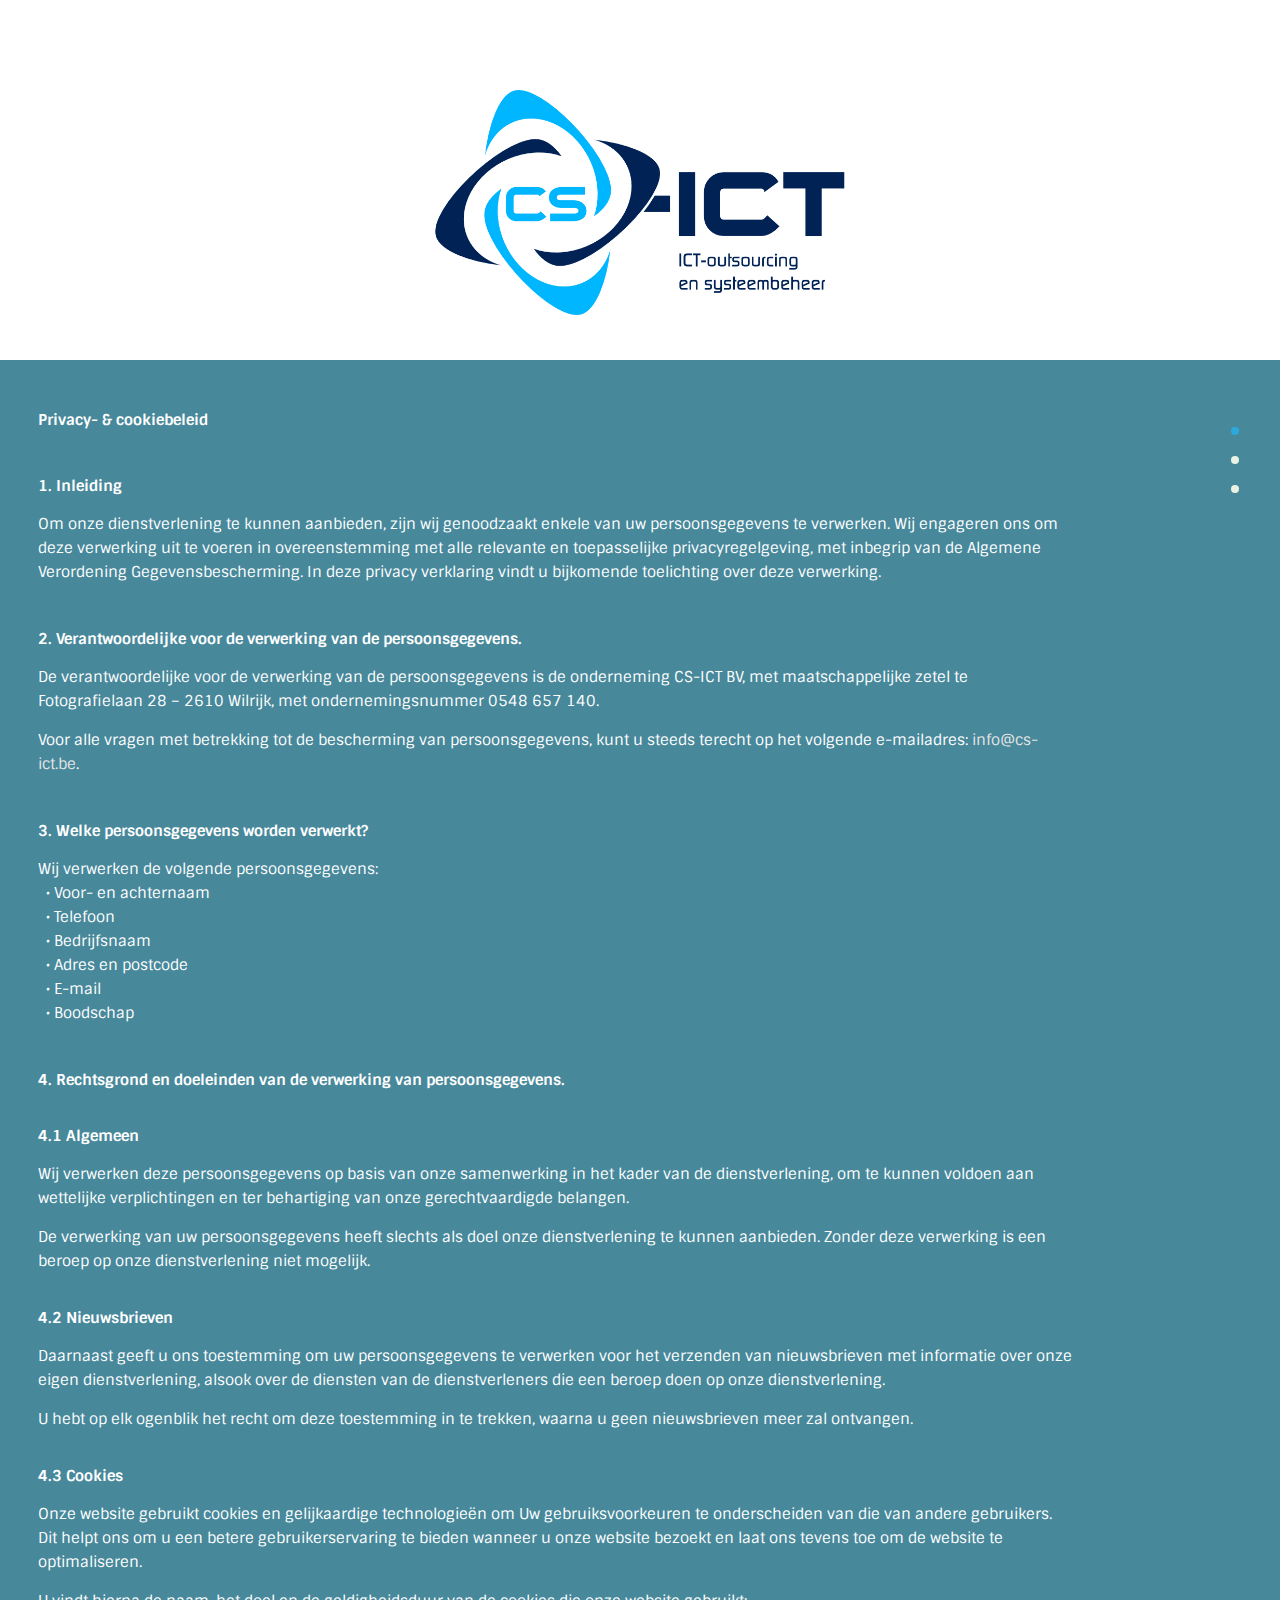
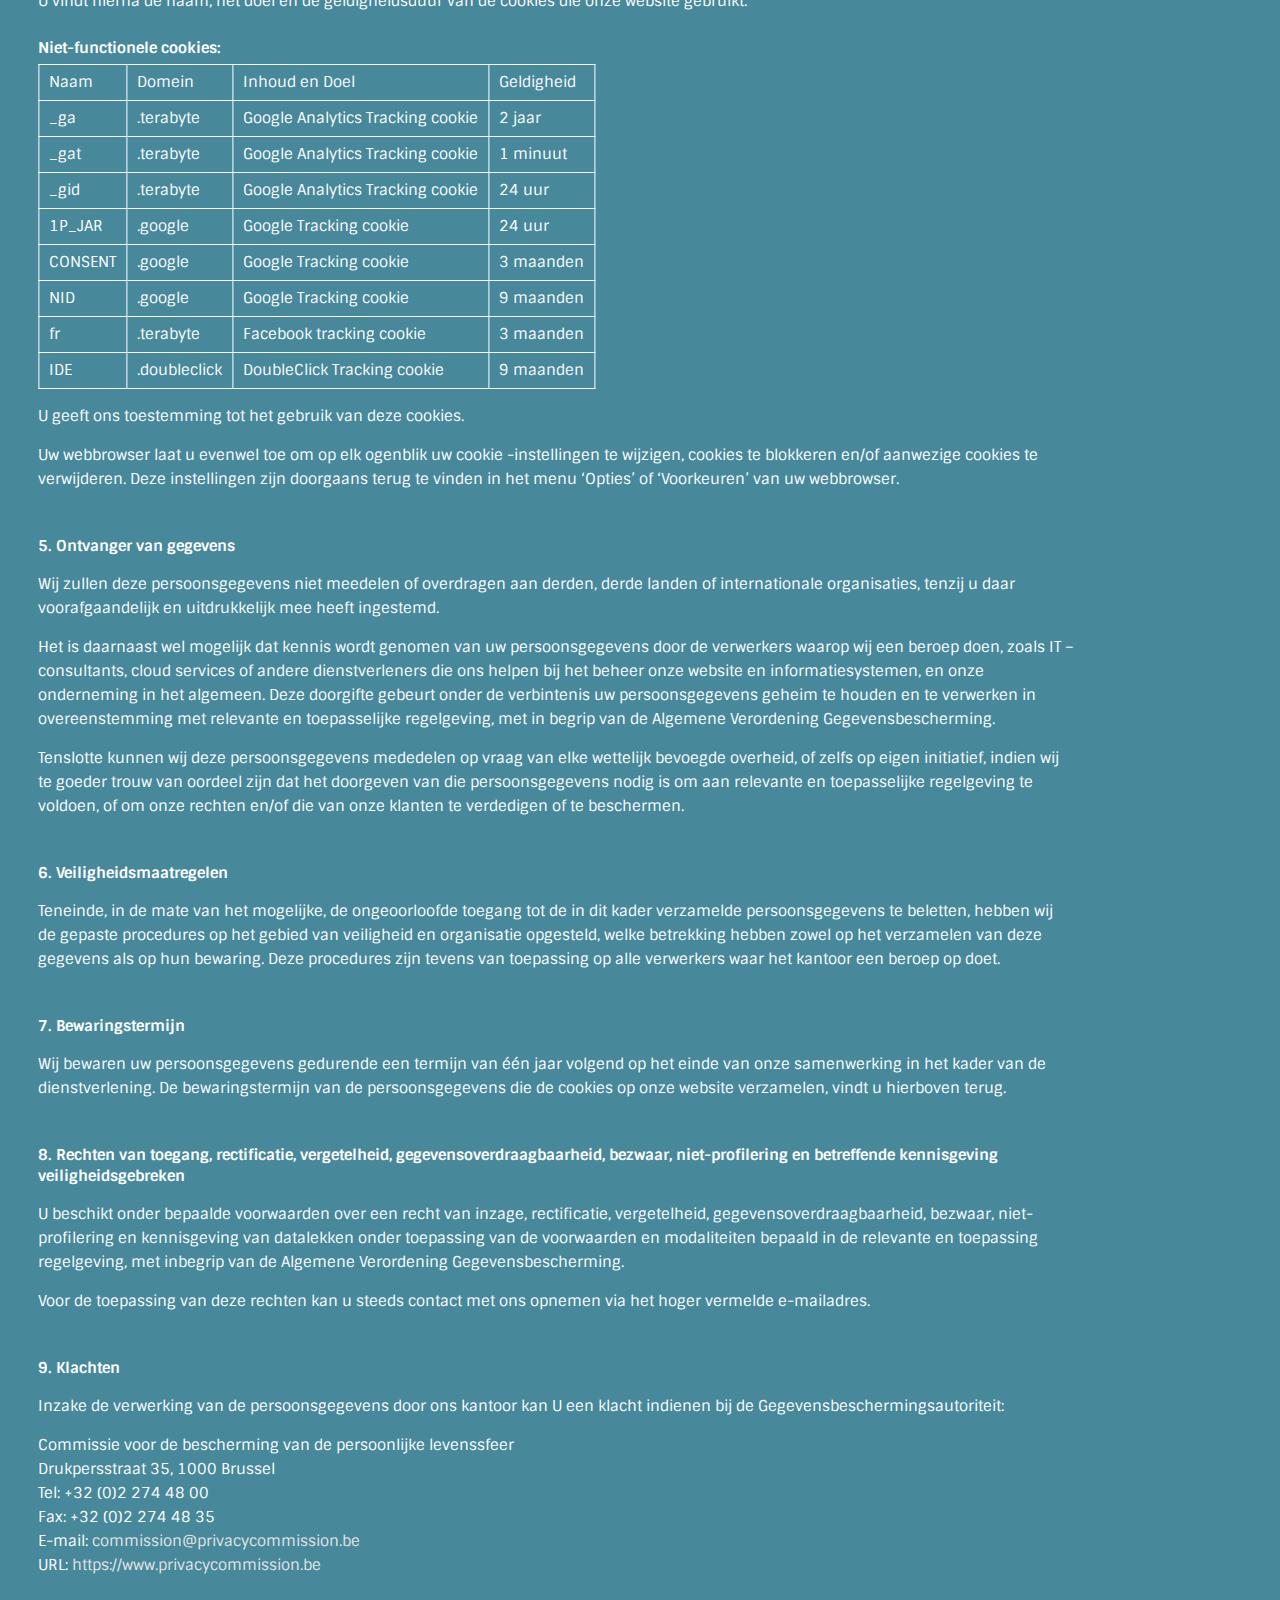
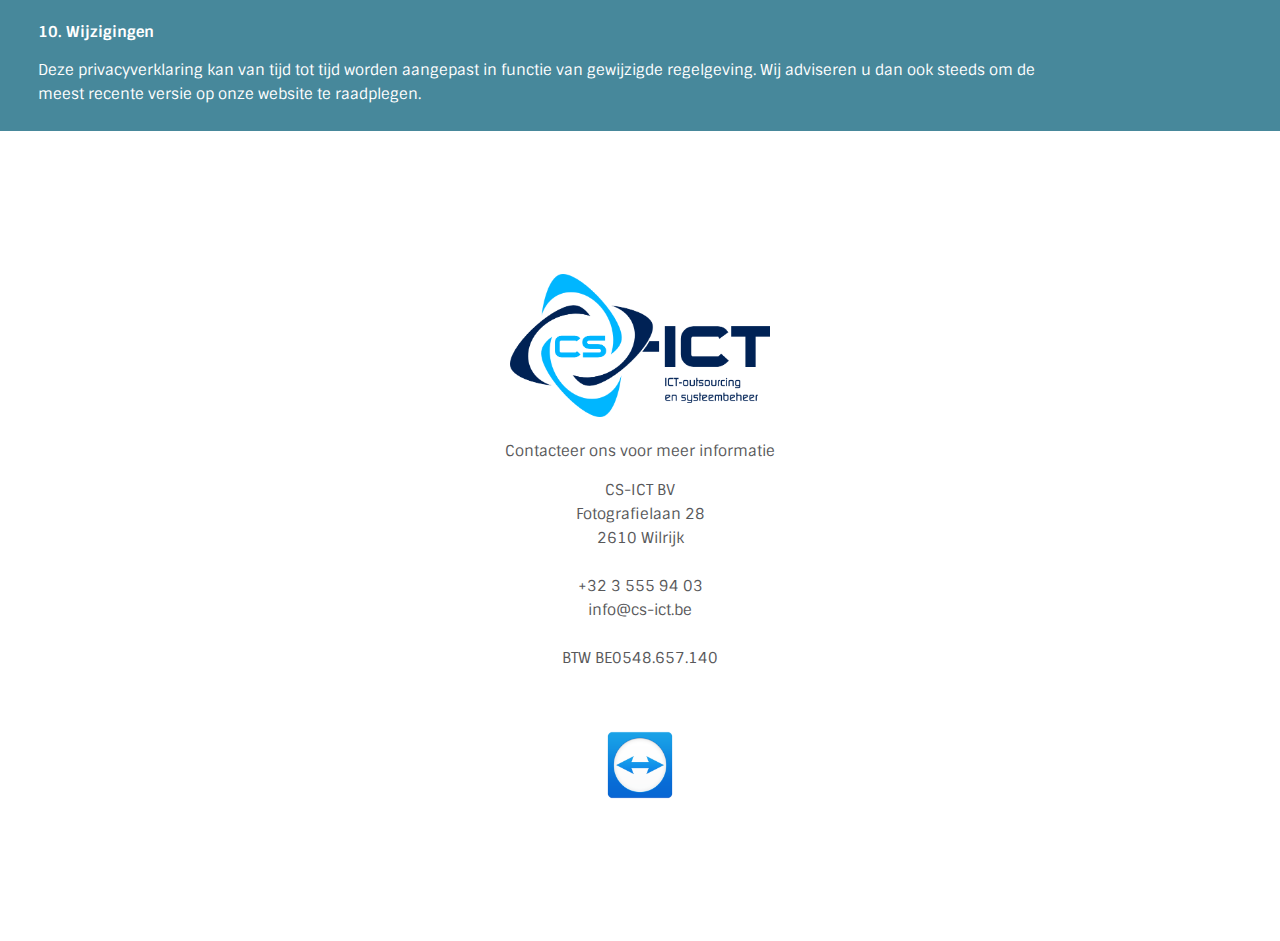
==== privacy-cookiebeleid/index.html @ 3ccfe5b2 "Update index.html" ====
<!DOCTYPE html>
<html lang="en" class="no-js">

<head>
	<meta charset="UTF-8">
	<meta name="viewport" content="width=device-width, initial-scale=1">
	<meta name="theme-color" content="#00A5C8">
	<link href='https://fonts.googleapis.com/css?family=Sintony:400,700' rel='stylesheet' type='text/css'>
	<link rel="stylesheet" href="../css/reset.css"> <!-- CSS reset -->
	<link rel="stylesheet" href="../css/style.css"> <!-- Resource style -->
    	<link rel="manifest" href="../css/manifest.webmanifest">

	<link rel="icon" href="../img/cropped-cs-logo-32x32.png" sizes="32x32" />
	<link rel="icon" href="../img/cropped-cs-logo-192x192.png" sizes="192x192" />
	<link rel="apple-touch-icon-precomposed" href="../img/cropped-cs-logo-180x180.png" />
	<meta name="msapplication-TileImage" content="../img/cropped-cs-logo-270x270.png" />

	<title>CS-ICT - Privacy & cookiebeleid</title>
	<style>
		table, th, td {
  			border: 1px solid white;
  			border-collapse: collapse;
		}
		th, td {
  			padding: 10px;
		}
	</style>
</head>
<body>


<nav class="cd-vertical-nav">
	<ul>
		<li><a href="#section1" class="active" id="BlueDot"><span class="label">Home</span></a></li>
		<li><a href="#section4" id="GrayDot"><span class="label">Privacy</span></a></li>
		<li><a href="#section6" id="BlueDot"><span class="label">Contact</span></a></li>
	</ul>
</nav><!-- .cd-vertical-nav -->

<button class="cd-nav-trigger cd-image-replace">Open navigation<span aria-hidden="true"></span></button>

<!--home page with logo-->
<div class="foto" style="height: 40vmin;">
    <div id="section1" class="cd-section" style="background-color: white;">
        <img id="Cover" img="" src="../img/cs-ict.png" style="
        position: fixed;
        left: 50%;
        transform: translate(-50%);
        top: 10vmin;
        height: 25vmin;
        width: auto;
        object-fit: cover;
        ">
    </div>
</div>

<!-- cd-section -->

<section id="section4" class="cd-section">
	<div class="content-wrapper">
		<div class="norm section4" style="margin-bottom: 25px;margin-top: 25px;">
			<h1>Privacy- <span class='special_amp'>&amp;</span> cookiebeleid</h1>
			<h2>1. Inleiding</h2>
			<p>Om onze dienstverlening te kunnen aanbieden, zijn wij genoodzaakt enkele van uw persoonsgegevens te verwerken. Wij engageren ons om deze verwerking uit te voeren in overeenstemming met alle relevante en toepasselijke privacyregelgeving, met inbegrip van de Algemene Verordening Gegevensbescherming. In deze privacy verklaring vindt u bijkomende toelichting over deze verwerking.</p>
			<h2>2. Verantwoordelijke voor de verwerking van de persoonsgegevens.</h2>
			<p>De verantwoordelijke voor de verwerking van de persoonsgegevens is de onderneming <strong>CS-ICT BV</strong>, met maatschappelijke zetel te <strong>Fotografielaan 28 – 2610 Wilrijk</strong>, met ondernemingsnummer <strong>0548 657 140</strong>.</p>
			<p>Voor alle vragen met betrekking tot de bescherming van persoonsgegevens, kunt u steeds terecht op het volgende e-mailadres: <strong><a href="mailto:info@cs-ict.be">info@cs-ict.be</a></strong>.</p>
			<h2>3. Welke persoonsgegevens worden verwerkt?</h2>
			<p>Wij verwerken de volgende persoonsgegevens:<br>
			&nbsp;&nbsp;&bull;&nbsp;Voor- en achternaam<br>
			&nbsp;&nbsp;&bull;&nbsp;Telefoon<br>
			&nbsp;&nbsp;&bull;&nbsp;Bedrijfsnaam<br>
			&nbsp;&nbsp;&bull;&nbsp;Adres en postcode<br>
			&nbsp;&nbsp;&bull;&nbsp;E-mail<br>
			&nbsp;&nbsp;&bull;&nbsp;Boodschap<br>
			</p>
			<h2>4. Rechtsgrond en doeleinden van de verwerking van persoonsgegevens.</h2>
			<h3>4.1 Algemeen</h3>
			<p>Wij verwerken deze persoonsgegevens op basis van onze samenwerking in het kader van de dienstverlening, om te kunnen voldoen aan wettelijke verplichtingen en ter behartiging van onze gerechtvaardigde belangen.</p>
			<p>De verwerking van uw persoonsgegevens heeft slechts als doel onze dienstverlening te kunnen aanbieden. Zonder deze verwerking is een beroep op onze dienstverlening niet mogelijk.</p>
			<h3>4.2 Nieuwsbrieven</h3>
			<p>Daarnaast geeft u ons toestemming om uw persoonsgegevens te verwerken voor het verzenden van nieuwsbrieven met informatie over onze eigen dienstverlening, alsook over de diensten van de dienstverleners die een beroep doen op onze dienstverlening.</p>
			<p>U hebt op elk ogenblik het recht om deze toestemming in te trekken, waarna u geen nieuwsbrieven meer zal ontvangen.</p>
			<h3>4.3 Cookies</h3>
			<p>Onze website gebruikt cookies en gelijkaardige technologieën om Uw gebruiksvoorkeuren te onderscheiden van die van andere gebruikers. Dit helpt ons om u een betere gebruikerservaring te bieden wanneer u onze website bezoekt en laat ons tevens toe om de website te optimaliseren.</p>
			<p>U vindt hierna de naam, het doel en de geldigheidsduur van de cookies die onze website gebruikt:</p>
			<h4>Niet-functionele cookies:</h4>
			<table style="text-align:left;color:#fff;">
				<tbody>
					<tr>
						<td><strong>Naam</strong></td>
						<td><strong>Domein</strong></td>
						<td><strong>Inhoud en Doel</strong></td>
						<td><strong>Geldigheid</strong></td>
					</tr>
					<tr>
						<td>_ga</td>
						<td>.terabyte</td>
						<td>Google Analytics Tracking cookie</td>
						<td>2 jaar</td>
					</tr>
					<tr>
						<td>_gat</td>
						<td>.terabyte</td>
						<td>Google Analytics Tracking cookie</td>
						<td>1 minuut</td>
					</tr>
					<tr>
						<td>_gid</td>
						<td>.terabyte</td>
						<td>Google Analytics Tracking cookie</td>
						<td>24 uur</td>
					</tr>
					<tr>
						<td>1P_JAR</td>
						<td>.google</td>
						<td>Google Tracking cookie</td>
						<td>24 uur</td>
					</tr>
					<tr>
						<td>CONSENT</td>
						<td>.google</td>
						<td>Google Tracking cookie</td>
						<td>3 maanden</td>
					</tr>
					<tr>
						<td>NID</td>
						<td>.google</td>
						<td>Google Tracking cookie</td>
						<td>9 maanden</td>
					</tr>
					<tr>
						<td>fr</td>
						<td>.terabyte</td>
						<td>Facebook tracking cookie</td>
						<td>3 maanden</td>
					</tr>
					<tr>
						<td>IDE</td>
						<td>.doubleclick</td>
						<td>DoubleClick Tracking cookie</td>
						<td>9 maanden</td>
					</tr>
				</tbody>
			</table>
			<p>U geeft ons toestemming tot het gebruik van deze cookies.</p>
			<p>Uw webbrowser laat u evenwel toe om op elk ogenblik uw cookie -instellingen te wijzigen, cookies te blokkeren en/of aanwezige cookies te verwijderen. Deze instellingen zijn doorgaans terug te vinden in het menu ‘Opties’ of ‘Voorkeuren’ van uw webbrowser.</p>
			<h2>5. Ontvanger van gegevens</h2>
			<p>Wij zullen deze persoonsgegevens niet meedelen of overdragen aan derden, derde landen of internationale organisaties, tenzij u daar voorafgaandelijk en uitdrukkelijk mee heeft ingestemd.</p>
			<p>Het is daarnaast wel mogelijk dat kennis wordt genomen van uw persoonsgegevens door de verwerkers waarop wij een beroep doen, zoals IT –consultants, cloud services of andere dienstverleners die ons helpen bij het beheer onze website en informatiesystemen, en onze onderneming in het algemeen. Deze doorgifte gebeurt onder de verbintenis uw persoonsgegevens geheim te houden en te verwerken in overeenstemming met relevante en toepasselijke regelgeving, met in begrip van de Algemene Verordening Gegevensbescherming.</p>
			<p>Tenslotte kunnen wij deze persoonsgegevens mededelen op vraag van elke wettelijk bevoegde overheid, of zelfs op eigen initiatief, indien wij te goeder trouw van oordeel zijn dat het doorgeven van die persoonsgegevens nodig is om aan relevante en toepasselijke regelgeving te voldoen, of om onze rechten en/of die van onze klanten te verdedigen of te beschermen.</p>
			<h2>6. Veiligheidsmaatregelen</h2>
			<p>Teneinde, in de mate van het mogelijke, de ongeoorloofde toegang tot de in dit kader verzamelde persoonsgegevens te beletten, hebben wij de gepaste procedures op het gebied van veiligheid en organisatie opgesteld, welke betrekking hebben zowel op het verzamelen van deze gegevens als op hun bewaring. Deze procedures zijn tevens van toepassing op alle verwerkers waar het kantoor een beroep op doet.</p>
			<h2>7. Bewaringstermijn</h2>
			<p>Wij bewaren uw persoonsgegevens gedurende een termijn van één jaar volgend op het einde van onze samenwerking in het kader van de dienstverlening. De bewaringstermijn van de persoonsgegevens die de cookies op onze website verzamelen, vindt u hierboven terug.</p>
			<h2>8. Rechten van toegang, rectificatie, vergetelheid, gegevensoverdraagbaarheid, bezwaar, niet-profilering en betreffende kennisgeving veiligheidsgebreken</h2>
			<p>U beschikt onder bepaalde voorwaarden over een recht van inzage, rectificatie, vergetelheid, gegevensoverdraagbaarheid, bezwaar, niet-profilering en kennisgeving van datalekken onder toepassing van de voorwaarden en modaliteiten bepaald in de relevante en toepassing regelgeving, met inbegrip van de Algemene Verordening Gegevensbescherming.</p>
			<p>Voor de toepassing van deze rechten kan u steeds contact met ons opnemen via het hoger vermelde e-mailadres.</p>
			<h2>9. Klachten</h2>
			<p>Inzake de verwerking van de persoonsgegevens door ons kantoor kan U een klacht indienen bij de Gegevensbeschermingsautoriteit:</p>
			<p>Commissie voor de bescherming van de persoonlijke levenssfeer<br />
				Drukpersstraat 35, 1000 Brussel<br />
				<strong>Tel:</strong> +32 (0)2 274 48 00<br />
				<strong>Fax:</strong> +32 (0)2 274 48 35<br />
				<strong>E-mail:</strong> <a href="mailto:commission@privacycommission.be">commission@privacycommission.be</a><br />
				<strong>URL:</strong> <a href="https://www.privacycommission.be">https://www.privacycommission.be</a></p>
			<h2>10. Wijzigingen</h2>
			<p>Deze privacyverklaring kan van tijd tot tijd worden aangepast in functie van gewijzigde regelgeving. Wij adviseren u dan ook steeds om de meest recente versie op onze website te raadplegen.</p>
		</div>
	</div>
</section>

<!--contact-->
<section id="section6" class="cd-section">
	<div class="content-wrapper">
		
        <p>
        <img src="../img/cs-ict.png" width="260"></p>
        <p>Contacteer ons voor meer informatie</p>
        <p>CS-ICT BV<br />
        Fotografielaan 28<br />
        2610 Wilrijk<br><br>
        +32 3 555 94 03<br />
        info@cs-ict.be<br /><br />
        BTW BE0548.657.140
        <p>&nbsp;</p><p><a href="https://get.teamviewer.com/cs-ict" target="_blank"><img src="../img/teamviewer.png" width="80" height="82"></a></p>
       
      
    </div>
</section><!-- cd-section -->

	
<script src="../js/jquery-2.1.4.js"></script>
<script src="../js/main.js"></script> <!-- Resource jQuery -->
<script src="../js/modernizr.js"></script> <!-- Modernizr -->
<script src="../js/myScript.js"></script>


<!-- Global site tag (gtag.js) - Google Analytics -->
<script async src="https://www.googletagmanager.com/gtag/js?id=UA-120488074-1"></script>
<script>
  window.dataLayer = window.dataLayer || [];
  function gtag(){dataLayer.push(arguments);}
  gtag('js', new Date());

  gtag('config', 'UA-120488074-1');
</script>
</body>

</html>
---- css/style.css ----
/* -------------------------------- 
Primary style
-------------------------------- */
*, *::after, *::before {
  box-sizing: border-box;
}

html {
  font-size: 62.5%;
}

body {
  font-size: 1.5rem;
  font-family: 'Sintony', sans-serif;
  color: #eaf2e3;
  background-color: #fff;  
  -webkit-font-smoothing: antialiased;
  -moz-osx-font-smoothing: grayscale;
}

#landing {
  background: url('../img/bg.jpg');
  background-repeat: no-repeat;
  background-size: cover;
  background-position: center;
  background-attachment: fixed;
  text-align: center;
  -webkit-background-size: cover;
  -moz-background-size: cover;
  -o-background-size: cover;
}

#landing h1 {
  font-size: 5vmin;
  font-weight: 700;
  color: #eaf2e3;
  /* text-transform: uppercase; */
  line-height: 1.5;
  background-color: rgba(0, 0, 0, 0.4);
  }
#subtitle {
  font-size: 3.5vmin;
  font-weight: 400;
}

div.heading {
  padding-top: 30vmin;
  padding-bottom: 30vmin;
}

a {
  color: #c0a672;
  text-decoration: none;
}

.cd-image-replace {
  /* replace text with image */
  display: inline-block;
  overflow: hidden;
  text-indent: 100%;
  white-space: nowrap;
  color: transparent;
}

.services p {
  padding: 5px 0 0 10px;
}
/* -------------------------------- 
Navigation trigger - visible on small devices only
-------------------------------- */
.cd-nav-trigger {
  display: block;
  position: fixed;
  z-index: 2;
  bottom: 30px;
  right: 5%;
  height: 44px;
  width: 44px;
  border-radius: 0.25em;
  background: rgba(234, 242, 227, 0.9);
  /* reset button style */
  cursor: pointer;
  -webkit-appearance: none;
  -moz-appearance: none;
  -ms-appearance: none;
  -o-appearance: none;
  appearance: none;
  border: none;
  outline: none;
}
.cd-nav-trigger span {
  /* central dot */
  position: absolute;
  height: 4px;
  width: 4px;
  background-color: #3a2c41;
  border-radius: 50%;
  left: 50%;
  top: 50%;
  bottom: auto;
  right: auto;
  -webkit-transform: translateX(-50%) translateY(-50%);
  -moz-transform: translateX(-50%) translateY(-50%);
  -ms-transform: translateX(-50%) translateY(-50%);
  -o-transform: translateX(-50%) translateY(-50%);
  transform: translateX(-50%) translateY(-50%);
}
.cd-nav-trigger span::before, .cd-nav-trigger span::after {
  /* bottom and top dots */
  content: '';
  position: absolute;
  left: 0;
  height: 100%;
  width: 100%;
  background-color: #3a2c41;
  border-radius: inherit;
}
.cd-nav-trigger span::before {
  top: -9px;
}
.cd-nav-trigger span::after {
  bottom: -9px;
}
@media only screen and (min-width: 800px) {
  .cd-nav-trigger {
    display: none;
  }
}

/* -------------------------------- 
Vertical navigation
-------------------------------- */
.cd-vertical-nav {
  position: fixed;
  z-index: 1;
  right: 5%;
  bottom: 30px;
  width: 90%;
  max-width: 400px;
  max-height: 90%;
  overflow-y: auto;
  -webkit-transform: scale(0);
  -moz-transform: scale(0);
  -ms-transform: scale(0);
  -o-transform: scale(0);
  transform: scale(0);
  -webkit-transform-origin: right bottom;
  -moz-transform-origin: right bottom;
  -ms-transform-origin: right bottom;
  -o-transform-origin: right bottom;
  transform-origin: right bottom;
  -webkit-transition: -webkit-transform 0.2s;
  -moz-transition: -moz-transform 0.2s;
  transition: transform 0.2s;
  border-radius: 0.25em;
  background-color: rgba(234, 242, 227, 0.9);
}
.cd-vertical-nav a {
  display: block;
  padding: 1em;
  color: #3a2c41;
  font-weight: bold;
  border-bottom: 1px solid rgba(58, 44, 65, 0.1);
}
.cd-vertical-nav a#BlueDot.active {
  color: #2ba9db;
}
.cd-vertical-nav a#GrayDot.active {
  color: #666767;
}
.cd-vertical-nav.open {
  -webkit-transform: scale(1);
  -moz-transform: scale(1);
  -ms-transform: scale(1);
  -o-transform: scale(1);
  transform: scale(1);
  -webkit-overflow-scrolling: touch;
}
.cd-vertical-nav.open + .cd-nav-trigger {
  background-color: transparent;
}
.cd-vertical-nav.open + .cd-nav-trigger span {
  background-color: rgba(58, 44, 65, 0);
}
.cd-vertical-nav.open + .cd-nav-trigger span::before, .cd-vertical-nav.open + .cd-nav-trigger span::after {
  /* transform dots in 'X' icon */
  height: 3px;
  width: 20px;
  border-radius: 0;
  left: -8px;
}
.cd-vertical-nav.open + .cd-nav-trigger span::before {
  -webkit-transform: rotate(45deg);
  -moz-transform: rotate(45deg);
  -ms-transform: rotate(45deg);
  -o-transform: rotate(45deg);
  transform: rotate(45deg);
  top: 1px;
}
.cd-vertical-nav.open + .cd-nav-trigger span::after {
  -webkit-transform: rotate(135deg);
  -moz-transform: rotate(135deg);
  -ms-transform: rotate(135deg);
  -o-transform: rotate(135deg);
  transform: rotate(135deg);
  bottom: 0;
}
@media only screen and (min-width: 800px) {
  .cd-vertical-nav {
    /* reset style */
    right: 0;
    top: 0;
    bottom: auto;
    height: 100vh;
    width: 90px;
    max-width: none;
    max-height: none;
    -webkit-transform: scale(1);
    -moz-transform: scale(1);
    -ms-transform: scale(1);
    -o-transform: scale(1);
    transform: scale(1);
    background-color: transparent;
    /* vertically align its content*/
    display: table;
  }
  .cd-vertical-nav::before {
    /* this is the navigation background */
    content: '';
    position: absolute;
    top: 0;
    left: 0;
    width: 100%;
    height: 100%;
    background: rgba(0, 0, 0, 0.8);
    -webkit-transform: translateX(100%);
    -moz-transform: translateX(100%);
    -ms-transform: translateX(100%);
    -o-transform: translateX(100%);
    transform: translateX(100%);
    -webkit-transition: -webkit-transform 0.4s;
    -moz-transition: -moz-transform 0.4s;
    transition: transform 0.4s;
  }
  .no-touch .cd-vertical-nav:hover::before, .touch .cd-vertical-nav::before {
    -webkit-transform: translateX(0);
    -moz-transform: translateX(0);
    -ms-transform: translateX(0);
    -o-transform: translateX(0);
    transform: translateX(0);
  }
  .cd-vertical-nav ul {
    /* vertically align <ul> inside <nav>*/
    display: table-cell;
    vertical-align: middle;
    text-align: center;
  }
  .cd-vertical-nav a {
    position: relative;
    padding: 3em 0 0;
    margin: 1.4em auto;
    border-bottom: none;
    font-size: 1.2rem;
    color: #eaf2e3;
  }
  .cd-vertical-nav a#BlueDot.active {
    color: #eaf2e3;
  }
  .cd-vertical-nav a#GrayDot.active {
    color: #666767;
  }
  .cd-vertical-nav a::before, .cd-vertical-nav a::after {
    /* used to create the filled circle and the background icon */
    content: '';
    position: absolute;
    left: 50%;
    /* Force Hardware Acceleration */
    -webkit-backface-visibility: hidden;
    backface-visibility: hidden;
    -webkit-transform: translateZ(0);
    -moz-transform: translateZ(0);
    -ms-transform: translateZ(0);
    -o-transform: translateZ(0);
    transform: translateZ(0);
  }
  .cd-vertical-nav a::before {
    /* filled circle */
    top: 0;
    height: 32px;
    width: 32px;
    border-radius: 50%;
    background: #eaf2e3;
    /*background: #564F40;/* NEW COLOR*/
    -webkit-transform: translateX(-50%) scale(0.25);
    -moz-transform: translateX(-50%) scale(0.25);
    -ms-transform: translateX(-50%) scale(0.25);
    -o-transform: translateX(-50%) scale(0.25);
    transform: translateX(-50%) scale(0.25);
    -webkit-transition: -webkit-transform 0.4s, background-color 0.2s;
    -moz-transition: -moz-transform 0.4s, background-color 0.2s;
    transition: transform 0.4s, background-color 0.2s;
  }
  .cd-vertical-nav a::after {
    /* icon */
    opacity: 0;
    top: 8px;
    height: 16px;
    width: 16px;
    background: url(../img/cd-nav-icons1.svg) no-repeat;
    -webkit-transform: translateX(-50%) scale(0);
    -moz-transform: translateX(-50%) scale(0);
    -ms-transform: translateX(-50%) scale(0);
    -o-transform: translateX(-50%) scale(0);
    transform: translateX(-50%) scale(0);
    -webkit-transition: -webkit-transform 0.4s 0s, opacity 0.1s 0.3s;
    -moz-transition: -moz-transform 0.4s 0s, opacity 0.1s 0.3s;
    transition: transform 0.4s 0s, opacity 0.1s 0.3s;
  }
  .cd-vertical-nav a#BlueDot.active::before {
    background-color: #2ba9db;
  }
  .cd-vertical-nav a#GrayDot.active::before {
    background-color: #666767;
  }
  .no-touch .cd-vertical-nav a#BlueDot:hover::before {
    background-color: #2ba9db;
  }
  .no-touch .cd-vertical-nav a#GrayDot:hover::before {
    background-color: #2ba9db;
  }
  .cd-vertical-nav li:first-of-type a::after {
    /* change icon using image sprites */
    background-position: 0px -0px;
    /* fix bug with transitions - set scale(0.01) rather than scale(0) */
    -webkit-transform: translateX(-50%) translateY(4.5em) scale(0.01);
    -moz-transform: translateX(-50%) translateY(4.5em) scale(0.01);
    -ms-transform: translateX(-50%) translateY(4.5em) scale(0.01);
    -o-transform: translateX(-50%) translateY(4.5em) scale(0.01);
    transform: translateX(-50%) translateY(4.5em) scale(0.01);
  }
  .cd-vertical-nav li:first-of-type a::before {
    -webkit-transform: translateX(-50%) translateY(4.5em) scale(0.25);
    -moz-transform: translateX(-50%) translateY(4.5em) scale(0.25);
    -ms-transform: translateX(-50%) translateY(4.5em) scale(0.25);
    -o-transform: translateX(-50%) translateY(4.5em) scale(0.25);
    transform: translateX(-50%) translateY(4.5em) scale(0.25);
  }
  .cd-vertical-nav li:nth-of-type(2) a::after {
    background-position: 0px -16px;
    -webkit-transform: translateX(-50%) translateY(1.5em) scale(0.01);
    -moz-transform: translateX(-50%) translateY(1.5em) scale(0.01);
    -ms-transform: translateX(-50%) translateY(1.5em) scale(0.01);
    -o-transform: translateX(-50%) translateY(1.5em) scale(0.01);
    transform: translateX(-50%) translateY(1.5em) scale(0.01);
  }
  .cd-vertical-nav li:nth-of-type(2) a::before {
    -webkit-transform: translateX(-50%) translateY(1.5em) scale(0.25);
    -moz-transform: translateX(-50%) translateY(1.5em) scale(0.25);
    -ms-transform: translateX(-50%) translateY(1.5em) scale(0.25);
    -o-transform: translateX(-50%) translateY(1.5em) scale(0.25);
    transform: translateX(-50%) translateY(1.5em) scale(0.25);
  }
  .cd-vertical-nav li:nth-of-type(3) a::after {
    background-position: 0px -32px;
    -webkit-transform: translateX(-50%) translateY(-1.5em) scale(0.01);
    -moz-transform: translateX(-50%) translateY(-1.5em) scale(0.01);
    -ms-transform: translateX(-50%) translateY(-1.5em) scale(0.01);
    -o-transform: translateX(-50%) translateY(-1.5em) scale(0.01);
    transform: translateX(-50%) translateY(-1.5em) scale(0.01);
  }
  .cd-vertical-nav li:nth-of-type(3) a::before {
    -webkit-transform: translateX(-50%) translateY(-1.5em) scale(0.25);
    -moz-transform: translateX(-50%) translateY(-1.5em) scale(0.25);
    -ms-transform: translateX(-50%) translateY(-1.5em) scale(0.25);
    -o-transform: translateX(-50%) translateY(-1.5em) scale(0.25);
    transform: translateX(-50%) translateY(-1.5em) scale(0.25);
  }
  .cd-vertical-nav li:nth-of-type(4) a::after {
    background-position: 0px -48px;
    -webkit-transform: translateX(-50%) translateY(-4.5em) scale(0.01);
    -moz-transform: translateX(-50%) translateY(-4.5em) scale(0.01);
    -ms-transform: translateX(-50%) translateY(-4.5em) scale(0.01);
    -o-transform: translateX(-50%) translateY(-4.5em) scale(0.01);
    transform: translateX(-50%) translateY(-4.5em) scale(0.01);
  }
  .cd-vertical-nav li:nth-of-type(4) a::before {
    -webkit-transform: translateX(-50%) translateY(-4.5em) scale(0.25);
    -moz-transform: translateX(-50%) translateY(-4.5em) scale(0.25);
    -ms-transform: translateX(-50%) translateY(-4.5em) scale(0.25);
    -o-transform: translateX(-50%) translateY(-4.5em) scale(0.25);
    transform: translateX(-50%) translateY(-4.5em) scale(0.25);
  }
    .cd-vertical-nav li:nth-of-type(5) a::after {
    background-position: 0px -64px;
    -webkit-transform: translateX(-50%) translateY(-7.5em) scale(0.01);
    -moz-transform: translateX(-50%) translateY(-7.5em) scale(0.01);
    -ms-transform: translateX(-50%) translateY(-7.5em) scale(0.01);
    -o-transform: translateX(-50%) translateY(-7.5em) scale(0.01);
    transform: translateX(-50%) translateY(-7.5em) scale(0.01);
  }
  .cd-vertical-nav li:nth-of-type(5) a::before {
    -webkit-transform: translateX(-50%) translateY(-7.5em) scale(0.25);
    -moz-transform: translateX(-50%) translateY(-7.5em) scale(0.25);
    -ms-transform: translateX(-50%) translateY(-7.5em) scale(0.25);
    -o-transform: translateX(-50%) translateY(-7.5em) scale(0.25);
    transform: translateX(-50%) translateY(-7.5em) scale(0.25);
  }
      .cd-vertical-nav li:nth-of-type(6) a::after {
    background-position: 0px -80px;
    -webkit-transform: translateX(-50%) translateY(-10.5em) scale(0.01);
    -moz-transform: translateX(-50%) translateY(-10.5em) scale(0.01);
    -ms-transform: translateX(-50%) translateY(-10.5em) scale(0.01);
    -o-transform: translateX(-50%) translateY(-10.5em) scale(0.01);
    transform: translateX(-50%) translateY(-10.5em) scale(0.01);
  }
  .cd-vertical-nav li:nth-of-type(6) a::before {
    -webkit-transform: translateX(-50%) translateY(-10.5em) scale(0.25);
    -moz-transform: translateX(-50%) translateY(-10.5em) scale(0.25);
    -ms-transform: translateX(-50%) translateY(-10.5em) scale(0.25);
    -o-transform: translateX(-50%) translateY(-10.5em) scale(0.25);
    transform: translateX(-50%) translateY(-10.5em) scale(0.25);
  }
   .cd-vertical-nav li:nth-of-type(7) a::after {
    background-position: 0px -96px;
    -webkit-transform: translateX(-50%) translateY(-13.5em) scale(0.01);
    -moz-transform: translateX(-50%) translateY(-13.5em) scale(0.01);
    -ms-transform: translateX(-50%) translateY(-13.5em) scale(0.01);
    -o-transform: translateX(-50%) translateY(-13.5em) scale(0.01);
    transform: translateX(-50%) translateY(-13.5em) scale(0.01);
  }
  .cd-vertical-nav li:nth-of-type(7) a::before {
    -webkit-transform: translateX(-50%) translateY(-13.5em) scale(0.25);
    -moz-transform: translateX(-50%) translateY(-13.5em) scale(0.25);
    -ms-transform: translateX(-50%) translateY(-13.5em) scale(0.25);
    -o-transform: translateX(-50%) translateY(-13.5em) scale(0.25);
    transform: translateX(-50%) translateY(-13.5em) scale(0.25);
  }
  .cd-vertical-nav .label {
    display: block;
    /* Force Hardware Acceleration */
    -webkit-backface-visibility: hidden;
    backface-visibility: hidden;
    -webkit-transform: translateZ(0);
    -moz-transform: translateZ(0);
    -ms-transform: translateZ(0);
    -o-transform: translateZ(0);
    transform: translateZ(0);
    -webkit-transform: translateX(100%);
    -moz-transform: translateX(100%);
    -ms-transform: translateX(100%);
    -o-transform: translateX(100%);
    transform: translateX(100%);
    -webkit-transition: -webkit-transform 0.4s;
    -moz-transition: -moz-transform 0.4s;
    transition: transform 0.4s;
  }
  .no-touch .cd-vertical-nav:hover a::before, .no-touch .cd-vertical-nav:hover a::after, .touch .cd-vertical-nav li:nth-of-type(n) a::before, .touch .cd-vertical-nav li:nth-of-type(n) a::after {
    -webkit-transform: translateX(-50%) scale(1);
    -moz-transform: translateX(-50%) scale(1);
    -ms-transform: translateX(-50%) scale(1);
    -o-transform: translateX(-50%) scale(1);
    transform: translateX(-50%) scale(1);
    /* set a rotation to fix bug on Firefox - http://gielberkers.com/how-to-fix-shaking-css-transitions-in-firefox/ */
    -moz-transform: translateX(-50%) scale(1) rotate(0.02deg);
  }
  .no-touch .cd-vertical-nav:hover a::after, .touch .cd-vertical-nav a::after {
    opacity: 1;
    -webkit-transition: -webkit-transform 0.4s, opacity 0s;
    -moz-transition: -moz-transform 0.4s, opacity 0s;
    transition: transform 0.4s, opacity 0s;
  }
  .no-touch .cd-vertical-nav:hover .label, .touch .cd-vertical-nav .label {
    -webkit-transform: translateX(0);
    -moz-transform: translateX(0);
    -ms-transform: translateX(0);
    -o-transform: translateX(0);
    transform: translateX(0);
  }
}

/* -------------------------------- 
Content Sections - basic style
-------------------------------- */

#section3, #section5{
	background-color:#505050;
}
#section2, #section4{
	background-color:#47889B;
}
#section6, #section7{
	background-color:#fff;
}
#section1 p, #section3 p, #section5 p, #section2 p, #section4 p{
	color:#fff;
}
#section2 a, #section4 a{
	color:#e5e5e5;
}
#section2 a:hover, #section4 a:hover{
	text-decoration:underline;
}
#section6 p, #section7 p{
	color:#58585A;
}

.cd-section:nth-of-type(even) {
  background-color: #fff;
}
.cd-section > div {
  /* vertically align <div> inside <section> */
  display: table-cell;
  vertical-align: middle;
  text-align: center;
}

.cd-section h1, .cd-section h2, .cd-section h3, .cd-section h4 {
  width: 90%;
  font-size: 2rem;
  line-height: 1.4;
  font-weight: bold;
}
.cd-section h1 b, .cd-section h2 b, .cd-section h3 b, .cd-section h4 b {
  color: #fff;
}
.cd-section p {
  margin: 1em 0 0;
  line-height: 1.6;
  width: 90%;
  
  color: rgba(234, 242, 227, 0.9);
}

.cd-scroll-down {
  position: absolute;
  left: 50%;
  right: auto;
  -webkit-transform: translateX(-50%);
  -moz-transform: translateX(-50%);
  -ms-transform: translateX(-50%);
  -o-transform: translateX(-50%);
  transform: translateX(-50%);
  bottom: 20px;
  width: 100px;
  height: 100px;
  background: url(../img/pijl-nav.png) no-repeat center center;
}
.white-arrow {
  position: absolute;
  left: 50%;
  right: auto;
  -webkit-transform: translateX(-50%);
  -moz-transform: translateX(-50%);
  -ms-transform: translateX(-50%);
  -o-transform: translateX(-50%);
  transform: translateX(-50%);
  bottom: 20px;
  width: 100px;
  height: 100px;
  background: url(../img/pijl-nav-wit.png) no-repeat center center;
}

/* -------------------------------- 

no-js

-------------------------------- */
.no-js .cd-nav-trigger {
  display: none;
}

.no-js .cd-vertical-nav {
  position: static;
  height: auto;
  width: 100%;
  max-width: none;
  background-color: rgba(0, 0, 0, 0.8);
  border-radius: 0;
  -webkit-transform: scale(1);
  -moz-transform: scale(1);
  -ms-transform: scale(1);
  -o-transform: scale(1);
  transform: scale(1);
}
.no-js .cd-vertical-nav::before {
  display: none;
}
.no-js .cd-vertical-nav ul::after {
  clear: both;
  content: "";
  display: table;
}
.no-js .cd-vertical-nav li {
  display: inline-block;
  /* float: left; */
}
.no-js .cd-vertical-nav a {
  padding: 0 1em;
  margin: 1.5em 1em;
  color: #eaf2e3;
}
.no-js .cd-vertical-nav a#BlueDot.active {
  color: #2ba9db;
}

.no-js .cd-vertical-nav a#GrayDot.active {
  color: #666767;
}

.no-js .cd-vertical-nav a::after, .no-js .cd-vertical-nav a::before {
  display: none;
}
.no-js .cd-vertical-nav .label {
  -webkit-transform: translateX(0);
  -moz-transform: translateX(0);
  -ms-transform: translateX(0);
  -o-transform: translateX(0);
  transform: translateX(0);
}

/*aanpassingen*/
.blue{
	color:#25AAE1;
}

/*plaatsen foto*/
#section1{
	position:relative;
	text-align:center;
}



/*==========  Mobile First Method  ==========*/
 
/* Custom, iPhone Retina */
@media only screen and (min-width : 1px){
	.cd-section{
	position: relative;
		display: table;
	  width: 100%;
	  height:auto;
	  background: #25AAE1;
	}
	.cd-nav-trigger{
		display:none;
	}
	.cd-section p {
		font-size: 0.8em;
		text-align:left;
 	}
	.left, .right, .norm {
		float:left;
		width:90%;
		margin-left: 10%;
	}
	.right, .norm {
		padding-bottom:90px;
	}
	.cd-section h1, .cd-section h2, .cd-section h3, .cd-section h4 {
		font-size: 1em;
		text-align:left;
		color:#fff;
  	}
		
  #section2 .right, #section3 .right, .norm{
		margin-left:20px;
	}
	#section2 img, #section3 img,{
		width:10vh;
		max-width:10vh;
		height:auto;
		padding: 30px 0 0 0;
	}
	#section2 li{
		font-size:0.75em;
	}
	#section6 p{
		width:100%;
		text-align:center;
	}
	.section3, .section3b, #intro, .section4, .section4b, .section5{
		padding-top:30px;
	}
	#section5 h2{
		padding-top:28px;
	}
	#section5 h3{
		padding-top:14px;
	}
	#section2, #section3, #section4 {
		padding:30px 0;
	}
	#section5 {
		padding-bottom:30px;
	}
	#section4 h2{
		padding-top:20px;
	}
	#section4 h3{
		padding-top:10px;
	}
	#section4 h4{
		padding-top:0px;
		padding-bottom:5px;
	}
	#section4 .right{
		margin-top:-20px;
  }
  img.center-block {
    max-width: 15vh;
  }
  div.services {
    text-align: center;
    padding: 0 10vh;
  }
}
/* no parallax on mobile */
@media (max-width: 767px) {
#landing {
    background-attachment: initial;
  }
}
/* Small Devices, Tablets */
@media only screen and (min-width : 768px){
	.cd-section h1, .cd-section h2, .cd-section h3, .cd-section h4 {
		font-size: 1em;
		margin-top:25px;
		
  	}
    .cd-section p {
		font-size: 1.5rem;
 	}
	.left, .right{
		width:35%;
		position: relative;
		left: 35%;
		transform: translateX(-35%);
		margin-left: 0%;
		padding-bottom:0px;
	}
	.norm{
		width:90%;
		position: relative;
		left: 35%;
		transform: translateX(-35%);
		margin-left: 0%;
		padding-bottom:0px;
	}
	.cd-section{
		display: table;
	  width: 100%;
	  height: 90vh;
	  background: #25AAE1;
	}
	#section2 img, #section3 img {
		width:30%;
		max-width:30%;
    height:auto;
    padding: 30px 0 0 0;
  }
  
	#section2 li{
		font-size:1em;
	}
	#section4 li{
		font-size:1em;
		text-align:left;
	}
	.section3, .section3b, #intro, .section4, .section4b, .section5{
		padding-top:0px;
	}
	#section2, #section3, #section4 {
		padding:0;
	}
	#section5 h2{
		padding-top:0px;
	}
	#section5 h3{
		padding-top:0px;
	}
	#section4 .right{
		margin-top:0px;
	}
	#section5 {
		padding-bottom:0px;
  }
  img.center-block {
    max-width: 100vh;
  }
  div.services {
    text-align: left;
    padding: 0;
  }
}

/* Medium Devices, Desktops */
@media only screen and (min-width : 992px){	
  .content {
    width: 60%;
		position: relative;
		left: 30%;
		transform: translateX(-30%);
  }

  .left, .right{
		width:30%;
		position: relative;
		left: 30%;
		transform: translateX(-30%);
	}
  .norm{
		width:90%;
		position: relative;
		left: 30%;
		transform: translateX(-30%);
	}	
}
 
/* Large Devices, Wide Screens */
@media only screen and (min-width : 1200px){
	.left, .right, .norm{
		transform: translateX(-30%);
	}
	#section2 .left, #section3 .left {
		padding-top:35px;
		font-size:1.2em;
	}

	#section2 li{
		padding:5px 15px;
		text-align:center;
	}
	#section4 li{
		padding:5px 15px;
		text-align:left;
	}
}

/* .pink {
  background-color: pink;
  border: 1px solid black;
} */

/*Cookie Consent Begin*/
#cookieConsent {
    background-color: rgba(20,20,20,0.8);
    min-height: 26px;
    font-size: 14px;
    color: #ccc;
    line-height: 26px;
    padding: 8px 0 8px 30px;
    font-family: "Trebuchet MS",Helvetica,sans-serif;
    position: fixed;
    bottom: 0;
    left: 0;
    right: 0;
    display: none;
    z-index: 9999;
}
#cookieConsent a {
    color: #4B8EE7;
    text-decoration: none;
}
#closeCookieConsent {
    float: right;
    display: inline-block;
    cursor: pointer;
    height: 20px;
    width: 20px;
    margin: -15px 0 0 0;
    font-weight: bold;
}
#closeCookieConsent:hover {
    color: #FFF;
}
#cookieConsent a.cookieConsentOK {
    background-color: #F1D600;
    color: #000;
    display: inline-block;
    border-radius: 5px;
    padding: 0 20px;
    cursor: pointer;
    float: right;
    margin: 0 60px 0 10px;
}
#cookieConsent a.cookieConsentOK:hover {
    background-color: #E0C91F;
}
/*Cookie Consent End*/
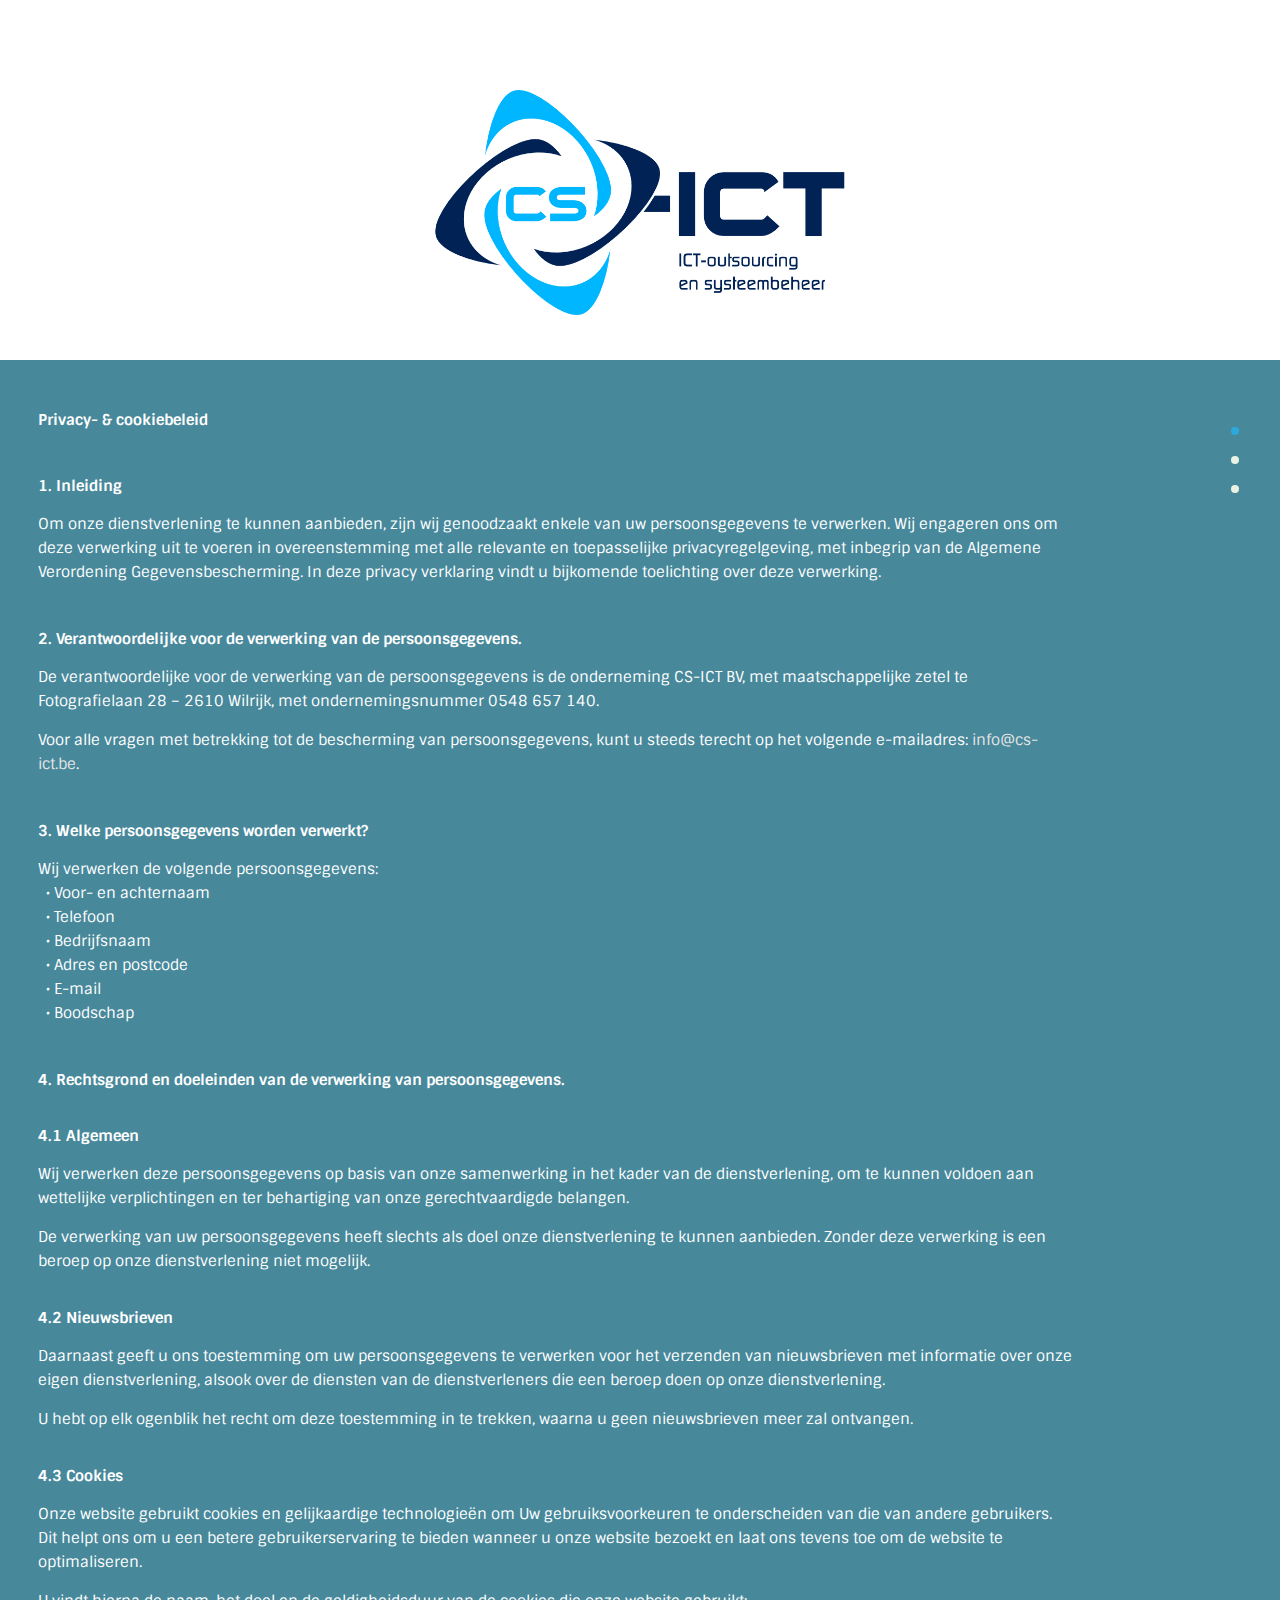
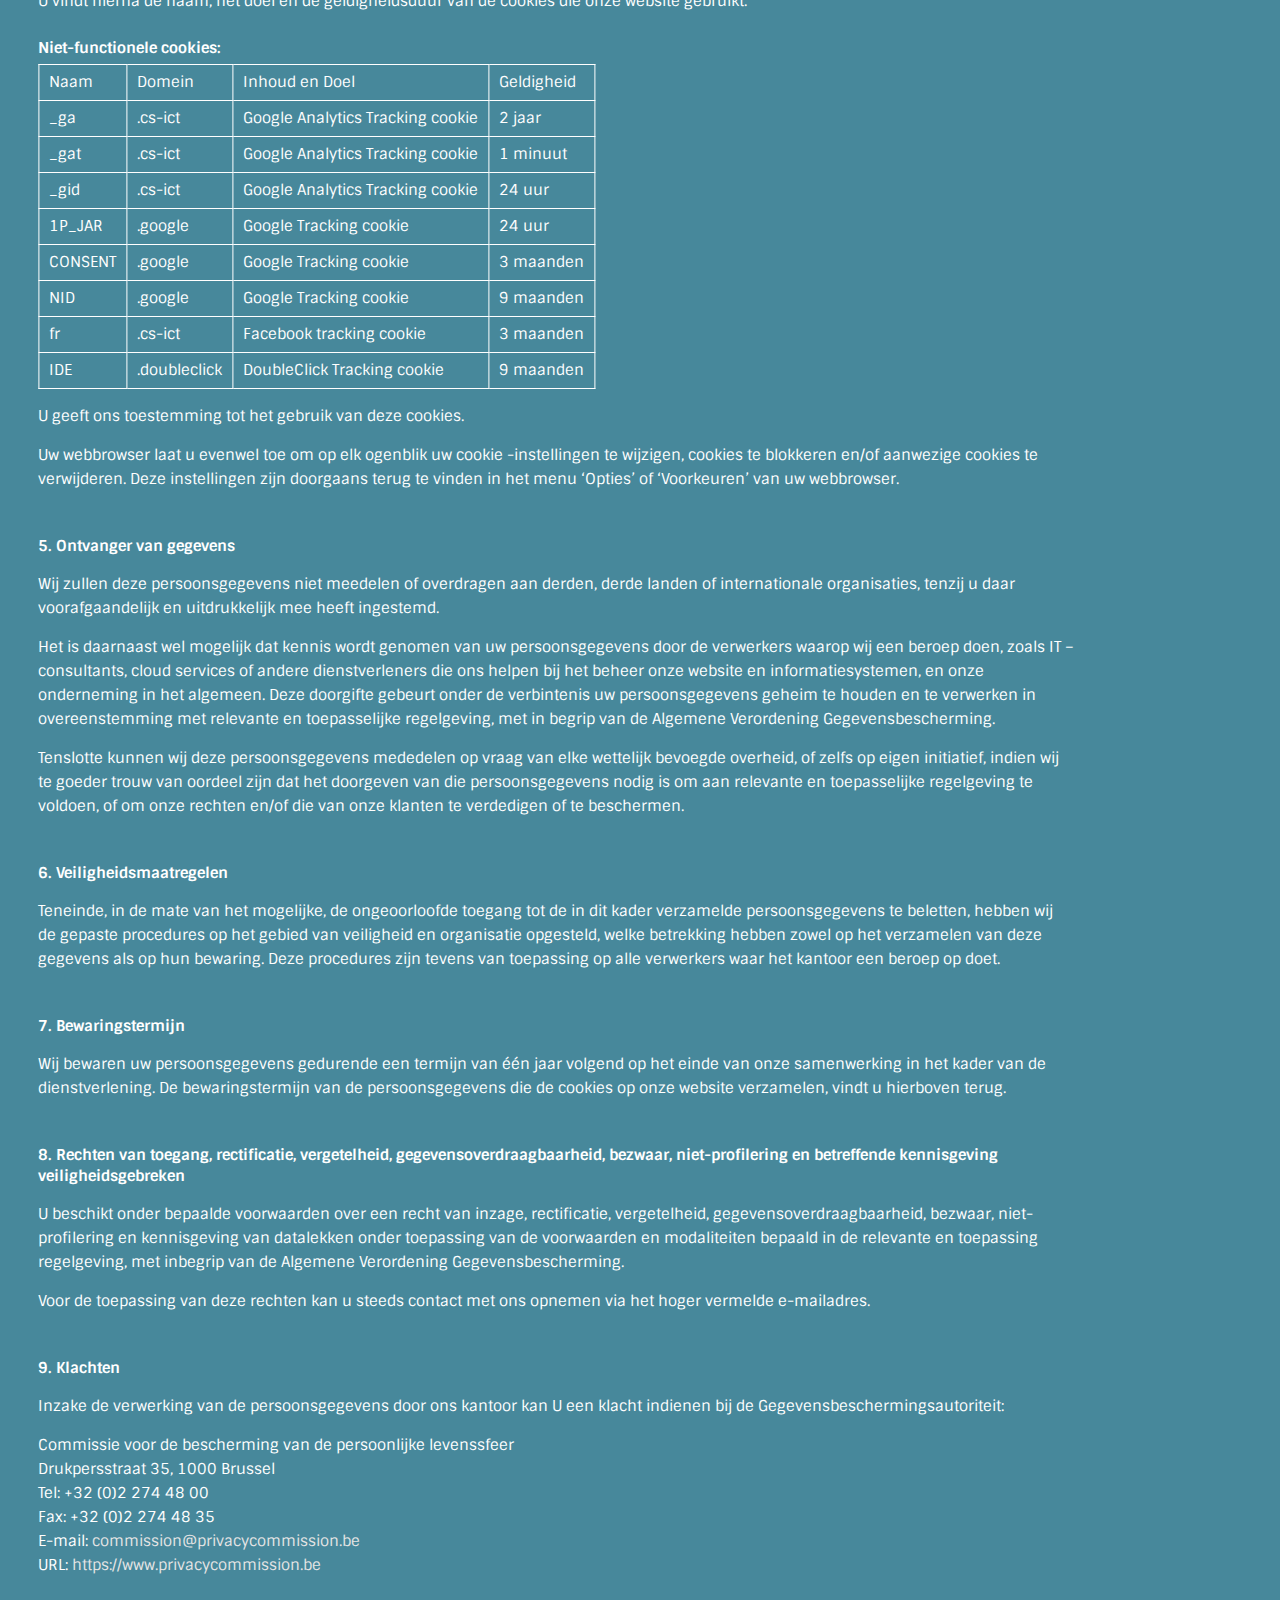
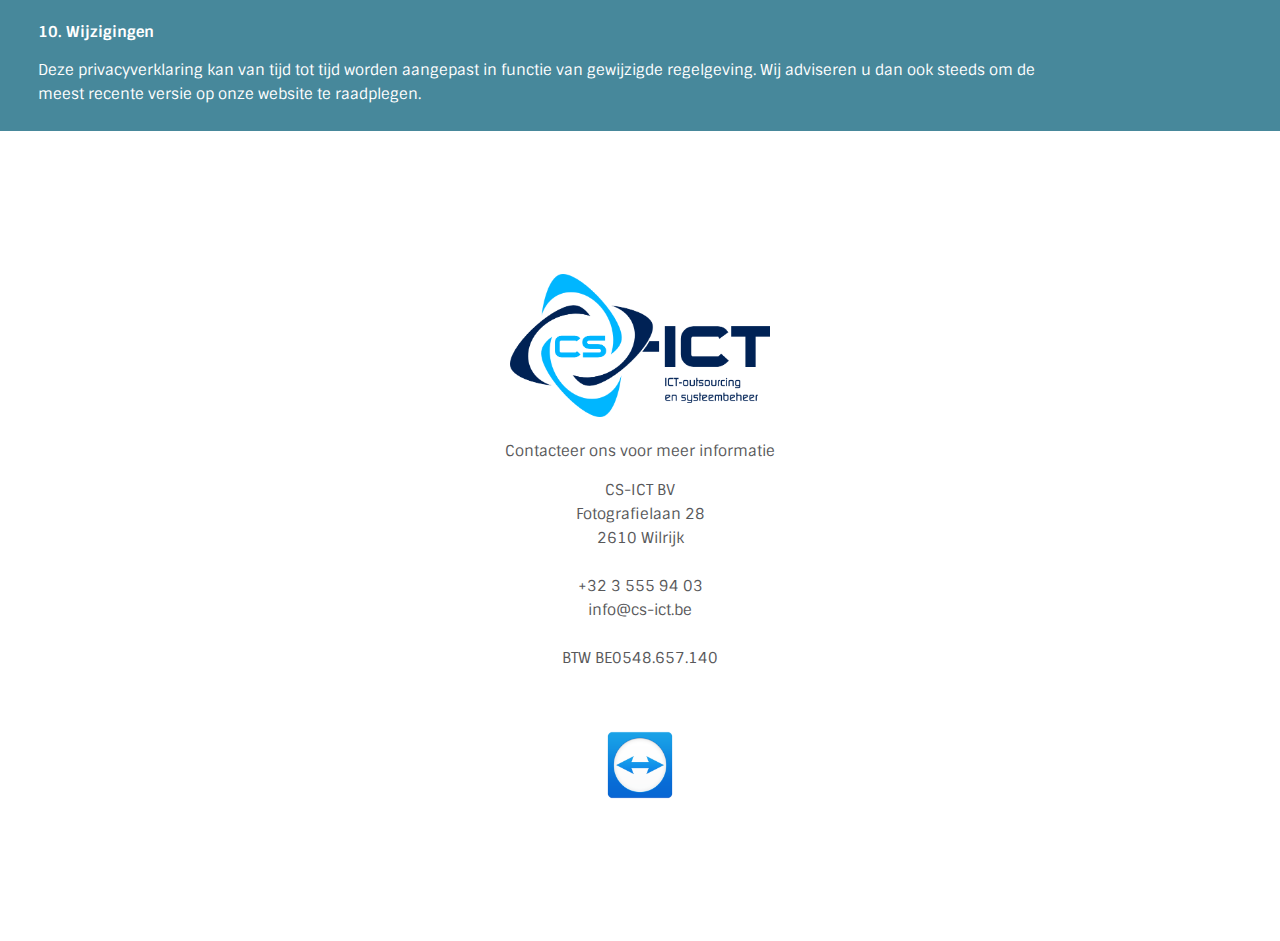
==== commit abf25fac: "Update index.html" ====
--- a/privacy-cookiebeleid/index.html
+++ b/privacy-cookiebeleid/index.html
@@ -95,19 +95,19 @@
 					</tr>
 					<tr>
 						<td>_ga</td>
-						<td>.terabyte</td>
+						<td>.cs-ict</td>
 						<td>Google Analytics Tracking cookie</td>
 						<td>2 jaar</td>
 					</tr>
 					<tr>
 						<td>_gat</td>
-						<td>.terabyte</td>
+						<td>.cs-ict</td>
 						<td>Google Analytics Tracking cookie</td>
 						<td>1 minuut</td>
 					</tr>
 					<tr>
 						<td>_gid</td>
-						<td>.terabyte</td>
+						<td>.cs-ict</td>
 						<td>Google Analytics Tracking cookie</td>
 						<td>24 uur</td>
 					</tr>
@@ -131,7 +131,7 @@
 					</tr>
 					<tr>
 						<td>fr</td>
-						<td>.terabyte</td>
+						<td>.cs-ict</td>
 						<td>Facebook tracking cookie</td>
 						<td>3 maanden</td>
 					</tr>
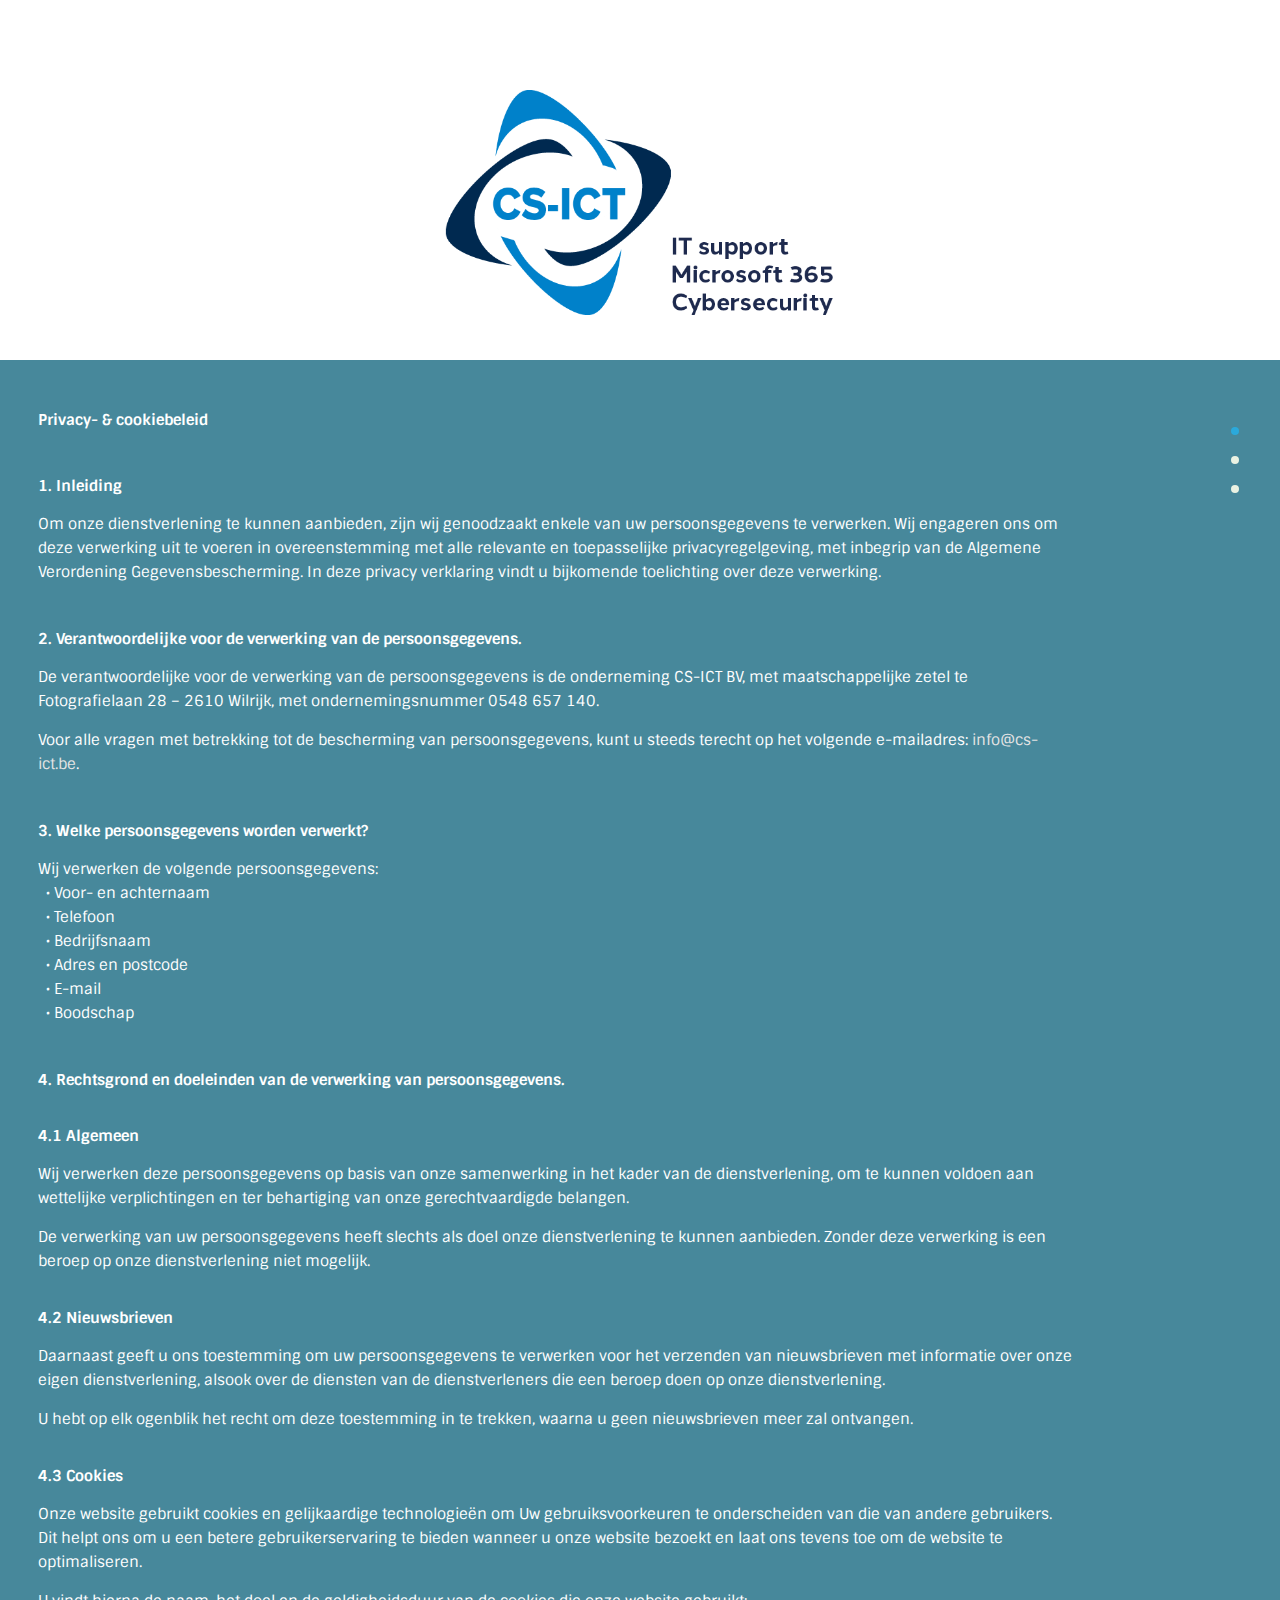
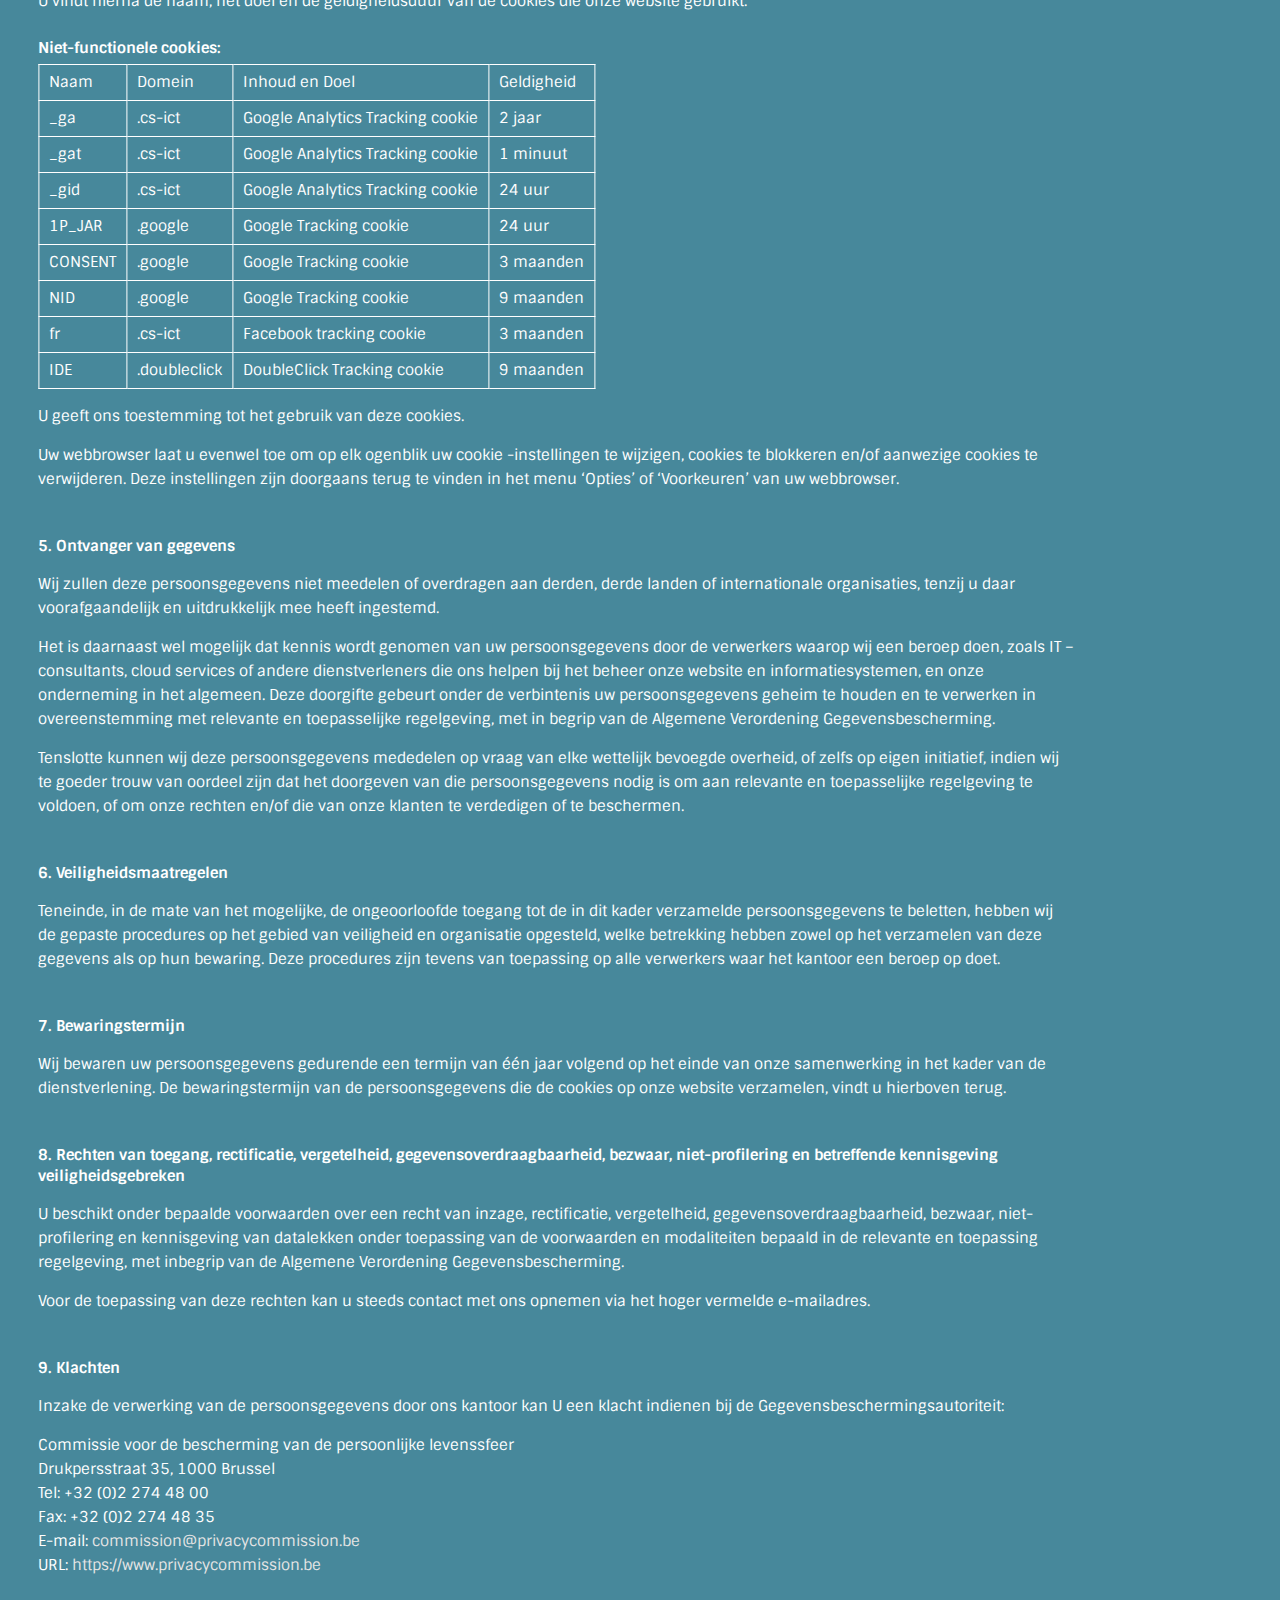
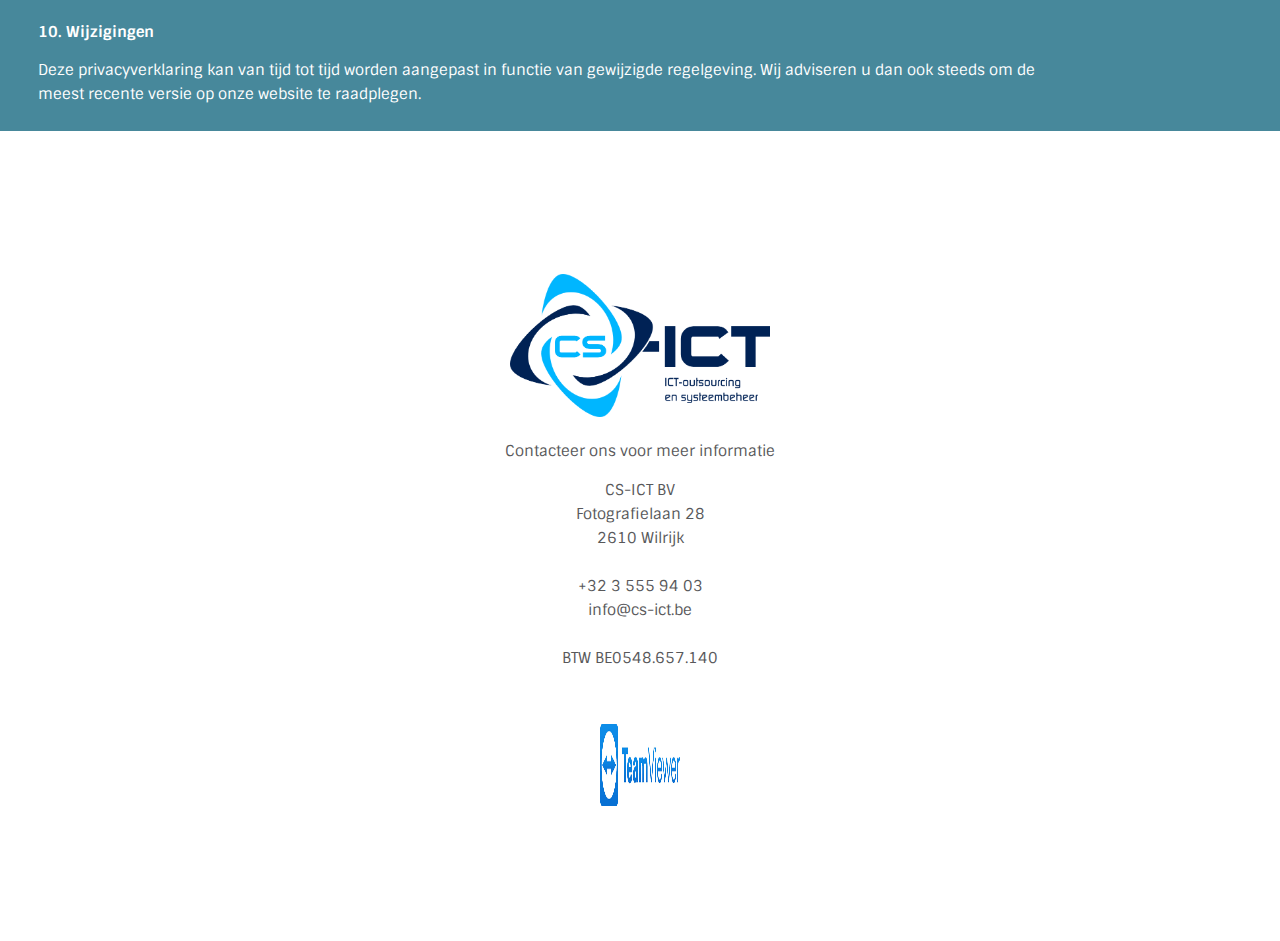
==== commit b8953315: "Update index.html" ====
--- a/privacy-cookiebeleid/index.html
+++ b/privacy-cookiebeleid/index.html
@@ -2,6 +2,13 @@
 <html lang="en" class="no-js">
 
 <head>
+<!-- Google Tag Manager -->
+<script>(function(w,d,s,l,i){w[l]=w[l]||[];w[l].push({'gtm.start':
+new Date().getTime(),event:'gtm.js'});var f=d.getElementsByTagName(s)[0],
+j=d.createElement(s),dl=l!='dataLayer'?'&l='+l:'';j.async=true;j.src=
+'https://www.googletagmanager.com/gtm.js?id='+i+dl;f.parentNode.insertBefore(j,f);
+})(window,document,'script','dataLayer','GTM-PSHMJT7G');</script>
+<!-- End Google Tag Manager -->	
 	<meta charset="UTF-8">
 	<meta name="viewport" content="width=device-width, initial-scale=1">
 	<meta name="theme-color" content="#00A5C8">
@@ -27,6 +34,10 @@
 	</style>
 </head>
 <body>
+<!-- Google Tag Manager (noscript) -->
+<noscript><iframe src="https://www.googletagmanager.com/ns.html?id=GTM-PSHMJT7G"
+height="0" width="0" style="display:none;visibility:hidden"></iframe></noscript>
+<!-- End Google Tag Manager (noscript) -->
 
 
 <nav class="cd-vertical-nav">
@@ -42,7 +53,7 @@
 <!--home page with logo-->
 <div class="foto" style="height: 40vmin;">
     <div id="section1" class="cd-section" style="background-color: white;">
-        <img id="Cover" img="" src="../img/cs-ict.png" style="
+        <img id="Cover" img="" src="../img/cs-logo-text-bicolor-2023.png" style="
         position: fixed;
         left: 50%;
         transform: translate(-50%);
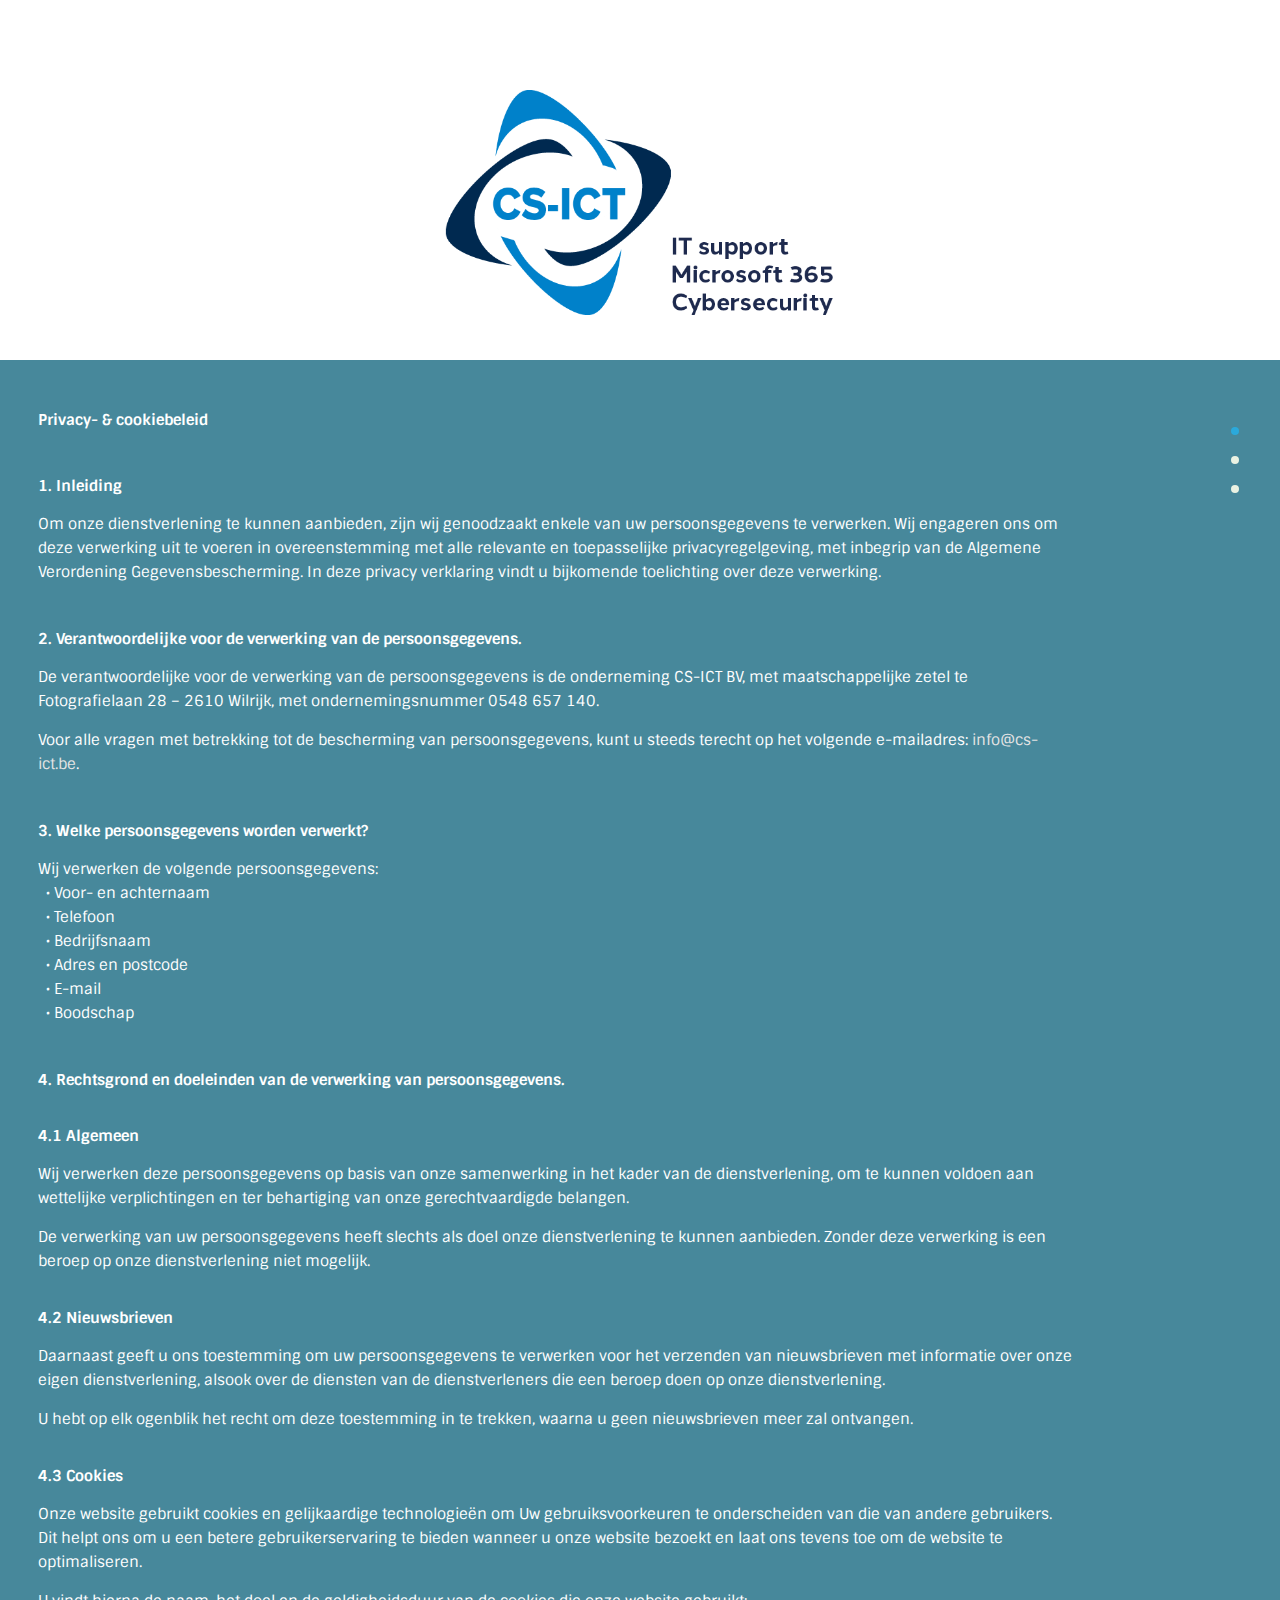
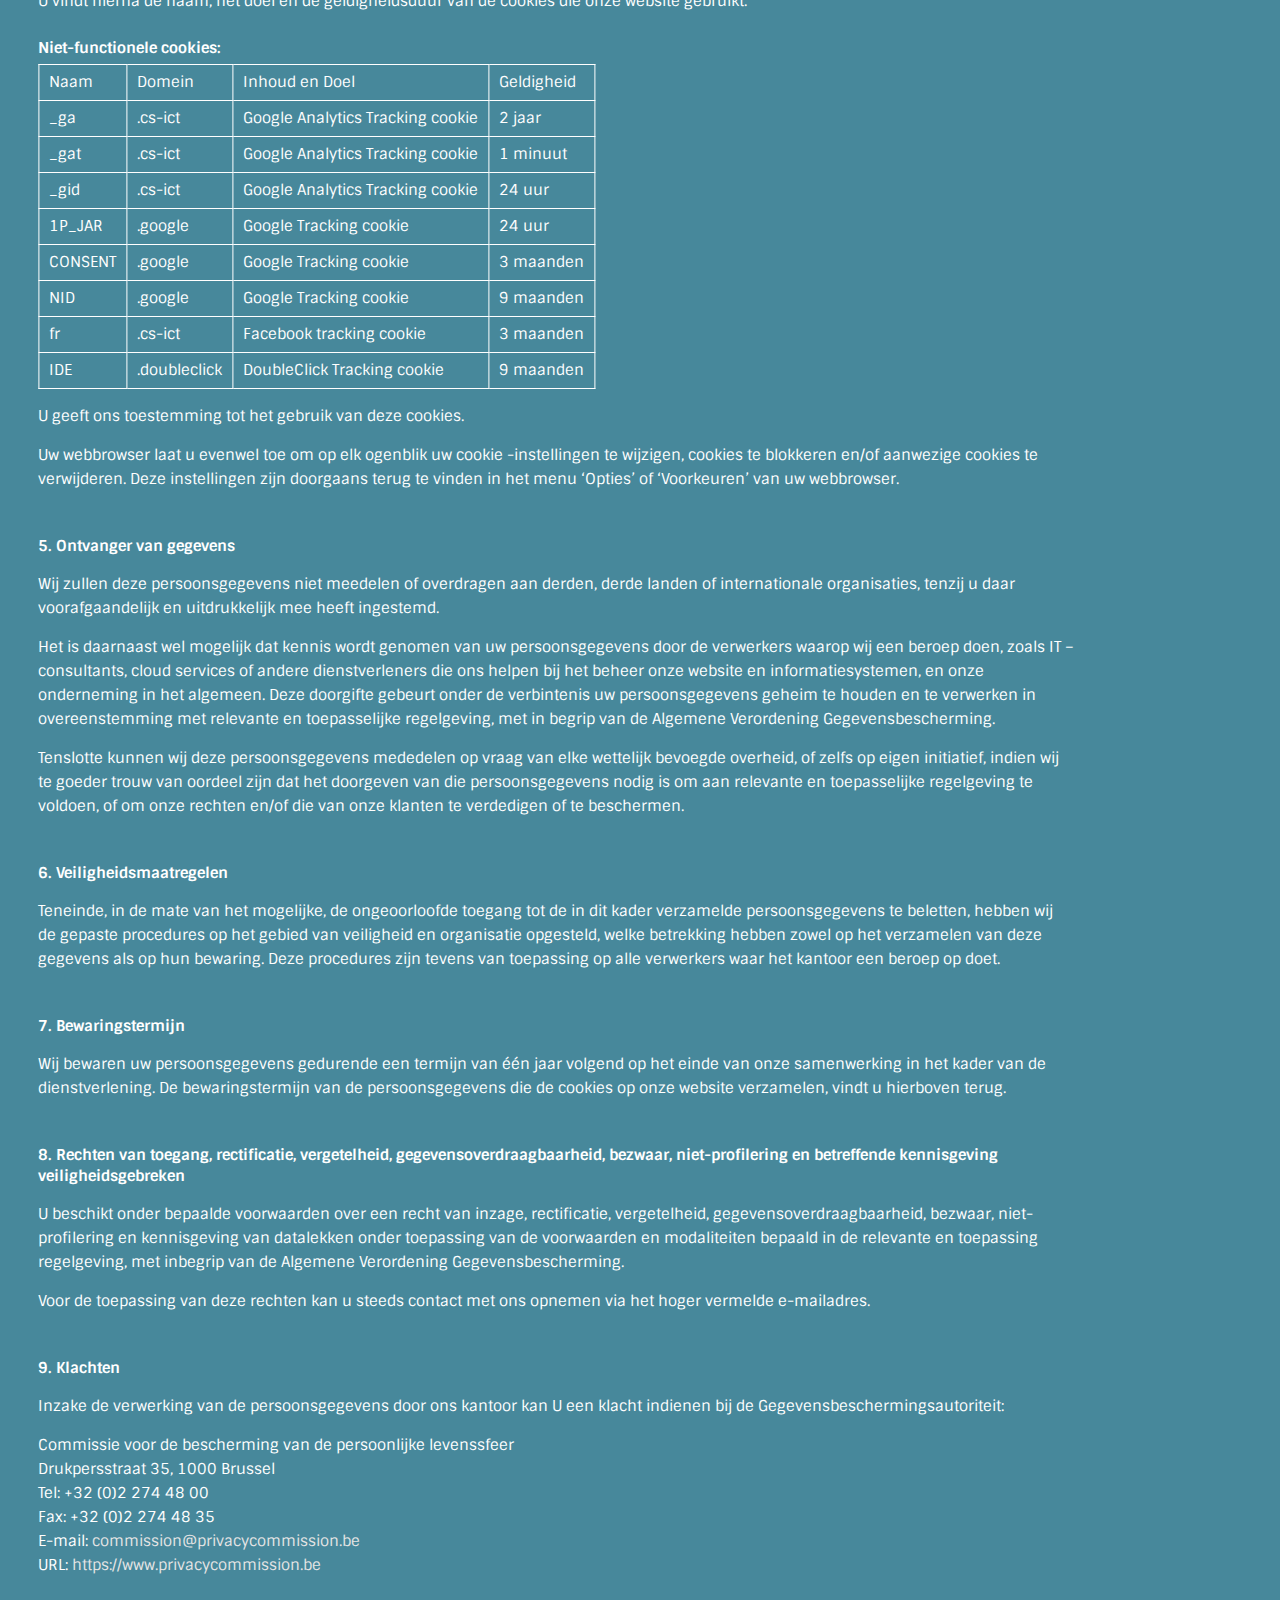
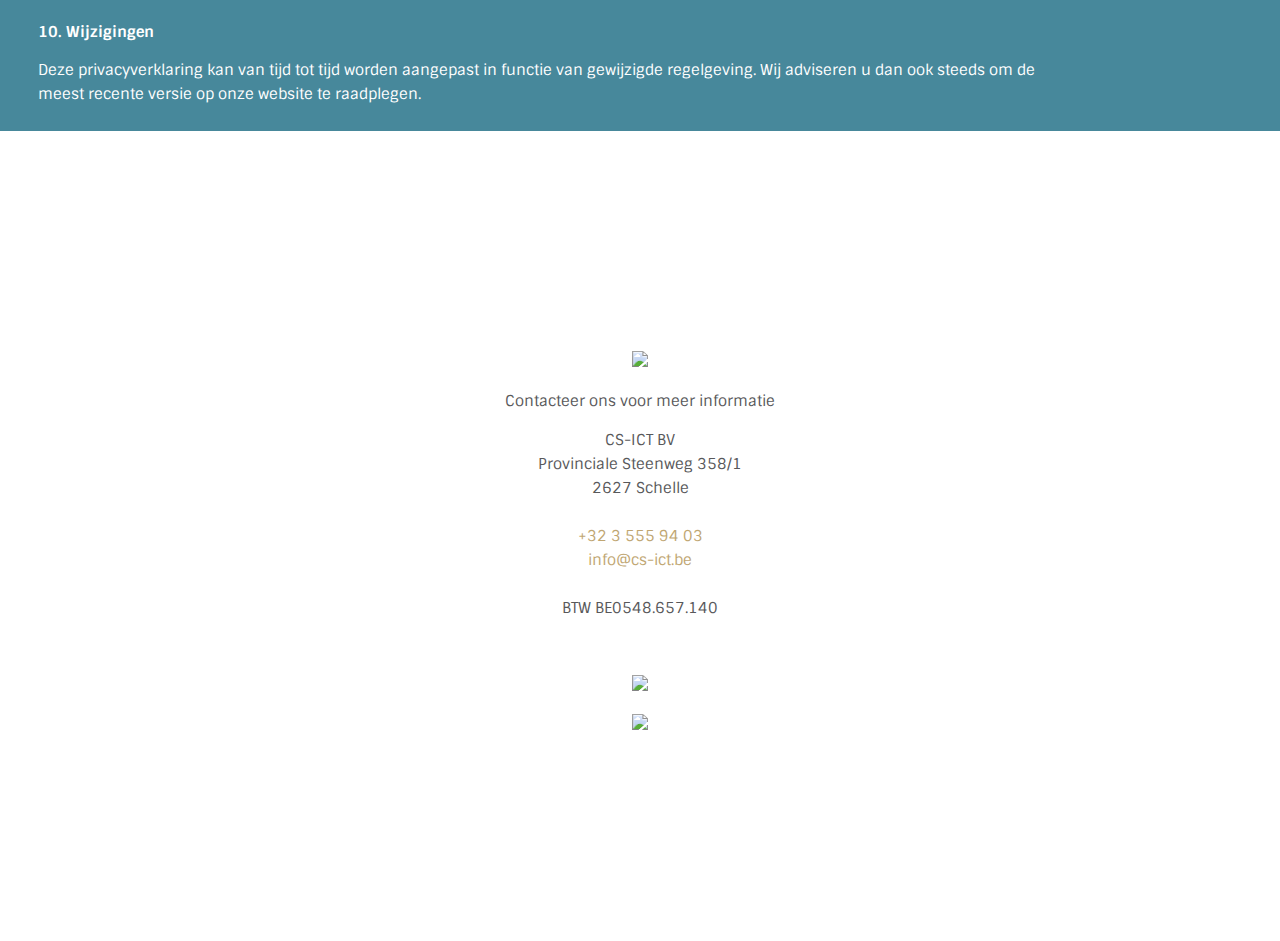
==== commit 1552a4dd: "Update index.html" ====
--- a/privacy-cookiebeleid/index.html
+++ b/privacy-cookiebeleid/index.html
@@ -186,17 +186,18 @@
 	<div class="content-wrapper">
 		
         <p>
-        <img src="../img/cs-ict.png" width="260"></p>
+        <img src="img/cs-logo-text-light-2023.png" width="260"></p>
         <p>Contacteer ons voor meer informatie</p>
         <p>CS-ICT BV<br />
-        Fotografielaan 28<br />
-        2610 Wilrijk<br><br>
-        +32 3 555 94 03<br />
-        info@cs-ict.be<br /><br />
-        BTW BE0548.657.140
-        <p>&nbsp;</p><p><a href="https://get.teamviewer.com/cs-ict" target="_blank"><img src="../img/teamviewer.png" width="80" height="82"></a></p>
-       
-      
+        Provinciale Steenweg 358/1<br />
+        2627 Schelle<br /><br />
+        <a href="callto:+32 3 555 94 03">+32 3 555 94 03</a><br />
+        <a href="mailto:info@cs-ict.be">info@cs-ict.be</a><br /><br />
+        BTW BE0548.657.140<br />
+        <p>&nbsp;</p><p><a href="https://get.teamviewer.com/cs-ict" target="_blank" rel="noopener"><img src="img/teamviewer.png" height="82"></a></p>
+        <p>
+        <img src="img/ms-silver-partner.png" width="260"></p>
+              
     </div>
 </section><!-- cd-section -->
 
@@ -207,15 +208,7 @@
 <script src="../js/myScript.js"></script>
 
 
-<!-- Global site tag (gtag.js) - Google Analytics -->
-<script async src="https://www.googletagmanager.com/gtag/js?id=UA-120488074-1"></script>
-<script>
-  window.dataLayer = window.dataLayer || [];
-  function gtag(){dataLayer.push(arguments);}
-  gtag('js', new Date());
-
-  gtag('config', 'UA-120488074-1');
-</script>
+
 </body>
 
 </html>
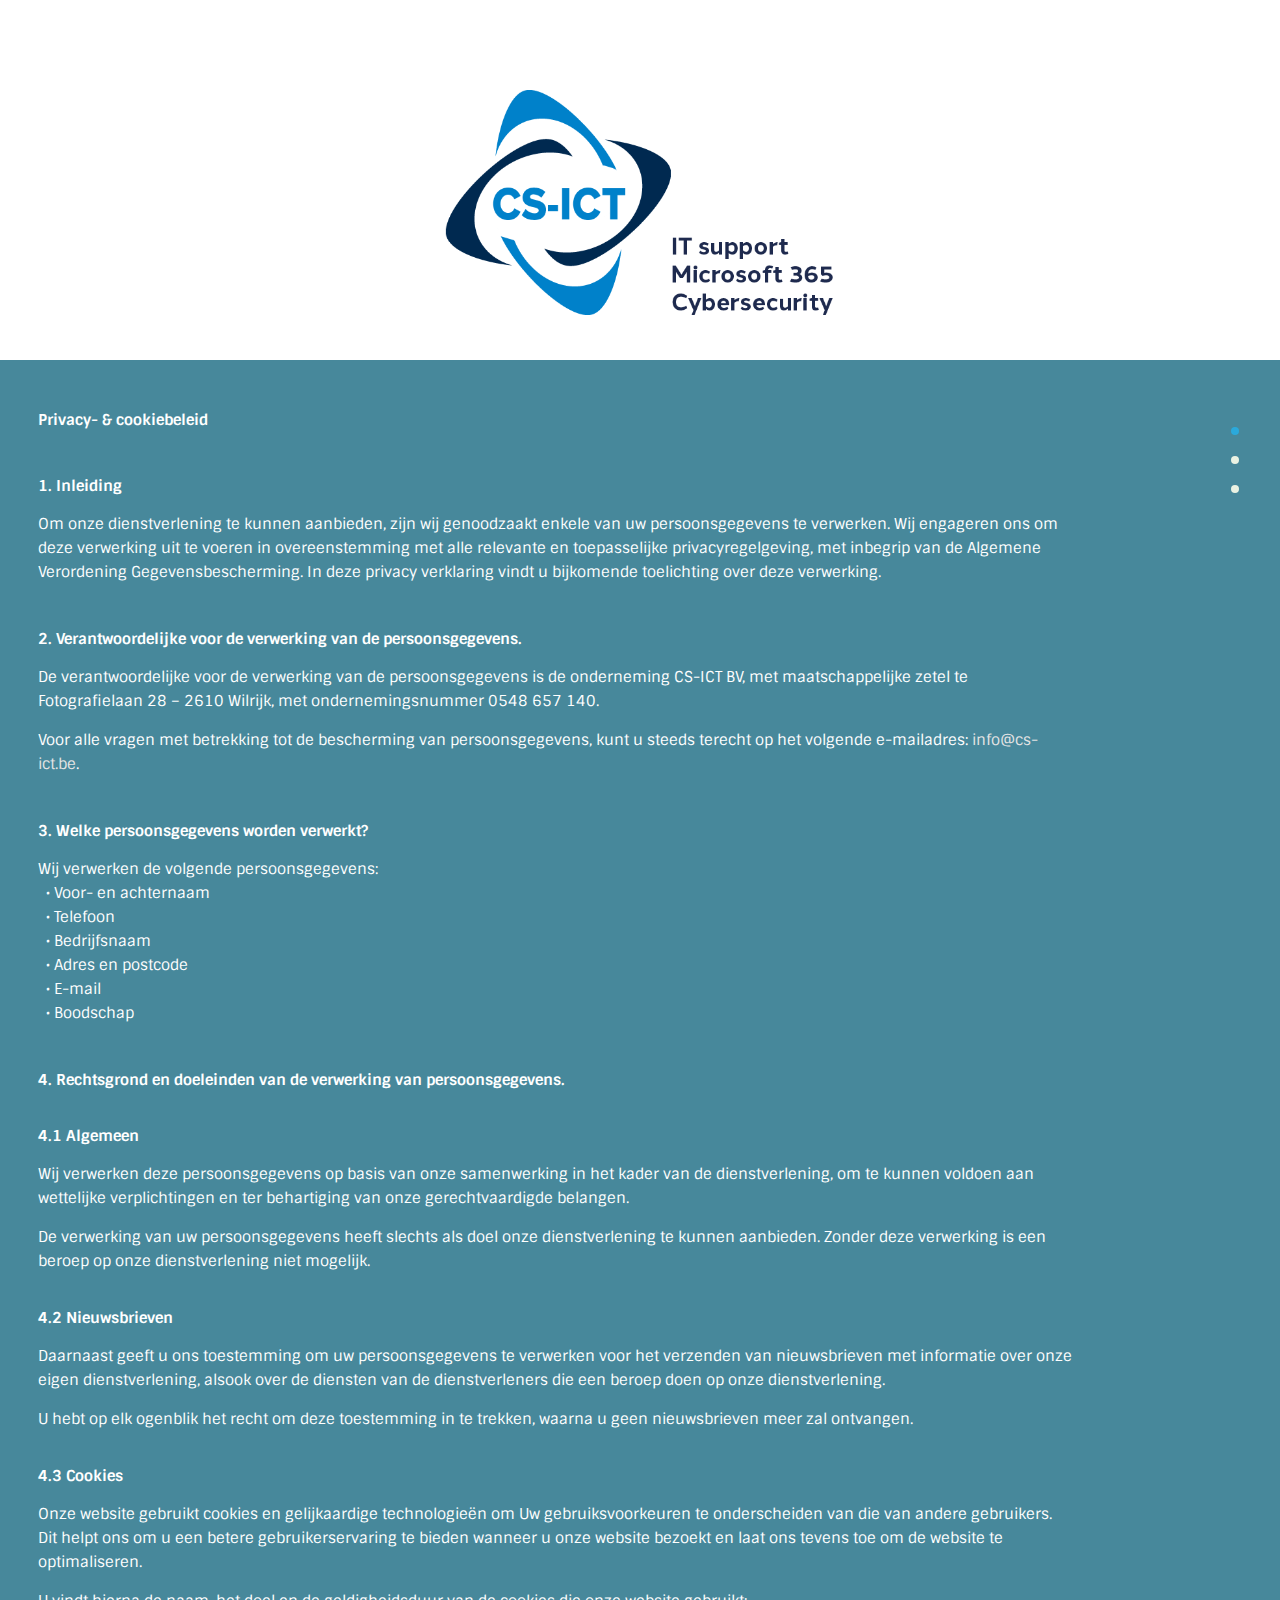
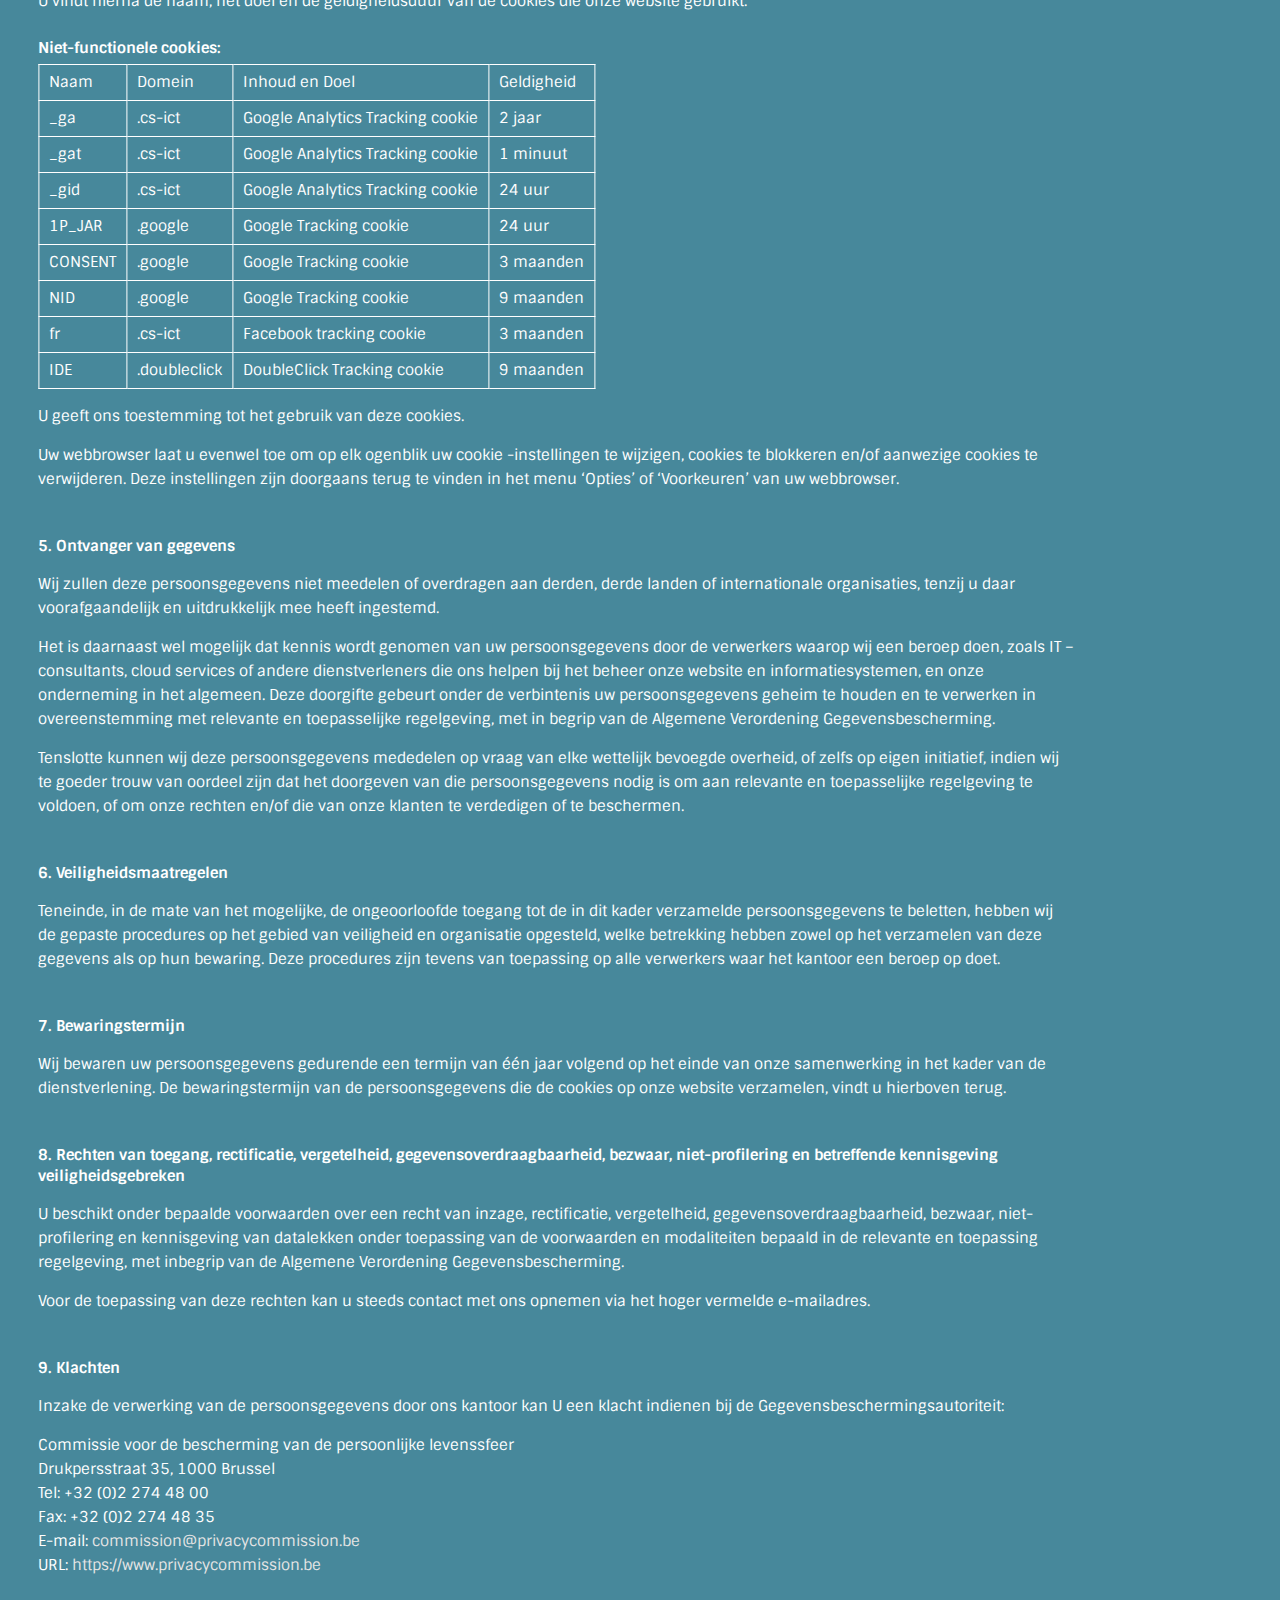
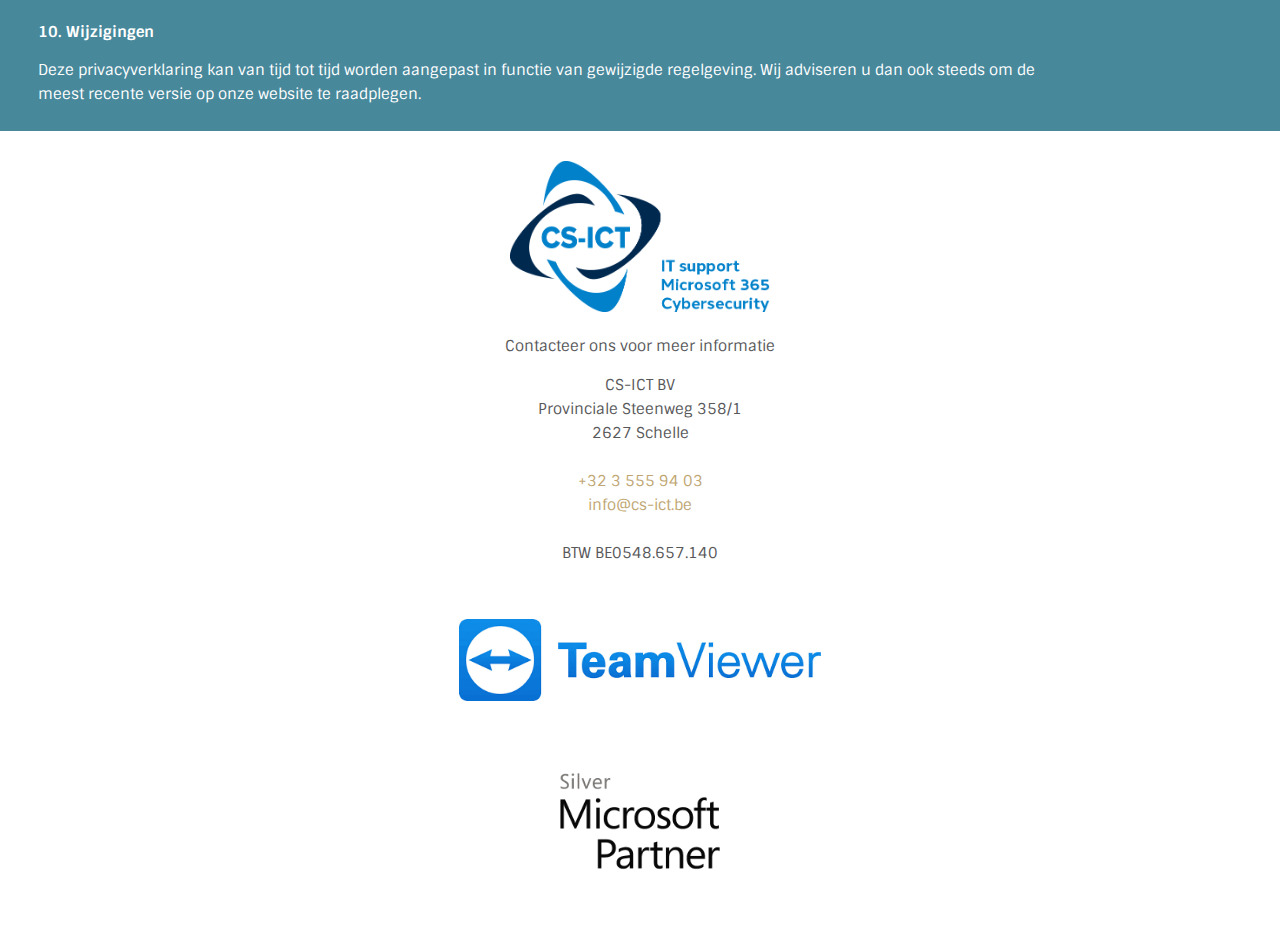
==== commit e1d39feb: "Update index.html" ====
--- a/privacy-cookiebeleid/index.html
+++ b/privacy-cookiebeleid/index.html
@@ -186,7 +186,7 @@
 	<div class="content-wrapper">
 		
         <p>
-        <img src="img/cs-logo-text-light-2023.png" width="260"></p>
+        <img src="../img/cs-logo-text-light-2023.png" width="260"></p>
         <p>Contacteer ons voor meer informatie</p>
         <p>CS-ICT BV<br />
         Provinciale Steenweg 358/1<br />
@@ -194,9 +194,9 @@
         <a href="callto:+32 3 555 94 03">+32 3 555 94 03</a><br />
         <a href="mailto:info@cs-ict.be">info@cs-ict.be</a><br /><br />
         BTW BE0548.657.140<br />
-        <p>&nbsp;</p><p><a href="https://get.teamviewer.com/cs-ict" target="_blank" rel="noopener"><img src="img/teamviewer.png" height="82"></a></p>
+        <p>&nbsp;</p><p><a href="https://get.teamviewer.com/cs-ict" target="_blank" rel="noopener"><img src="../img/teamviewer.png" height="82"></a></p>
         <p>
-        <img src="img/ms-silver-partner.png" width="260"></p>
+        <img src="../img/ms-silver-partner.png" width="260"></p>
               
     </div>
 </section><!-- cd-section -->
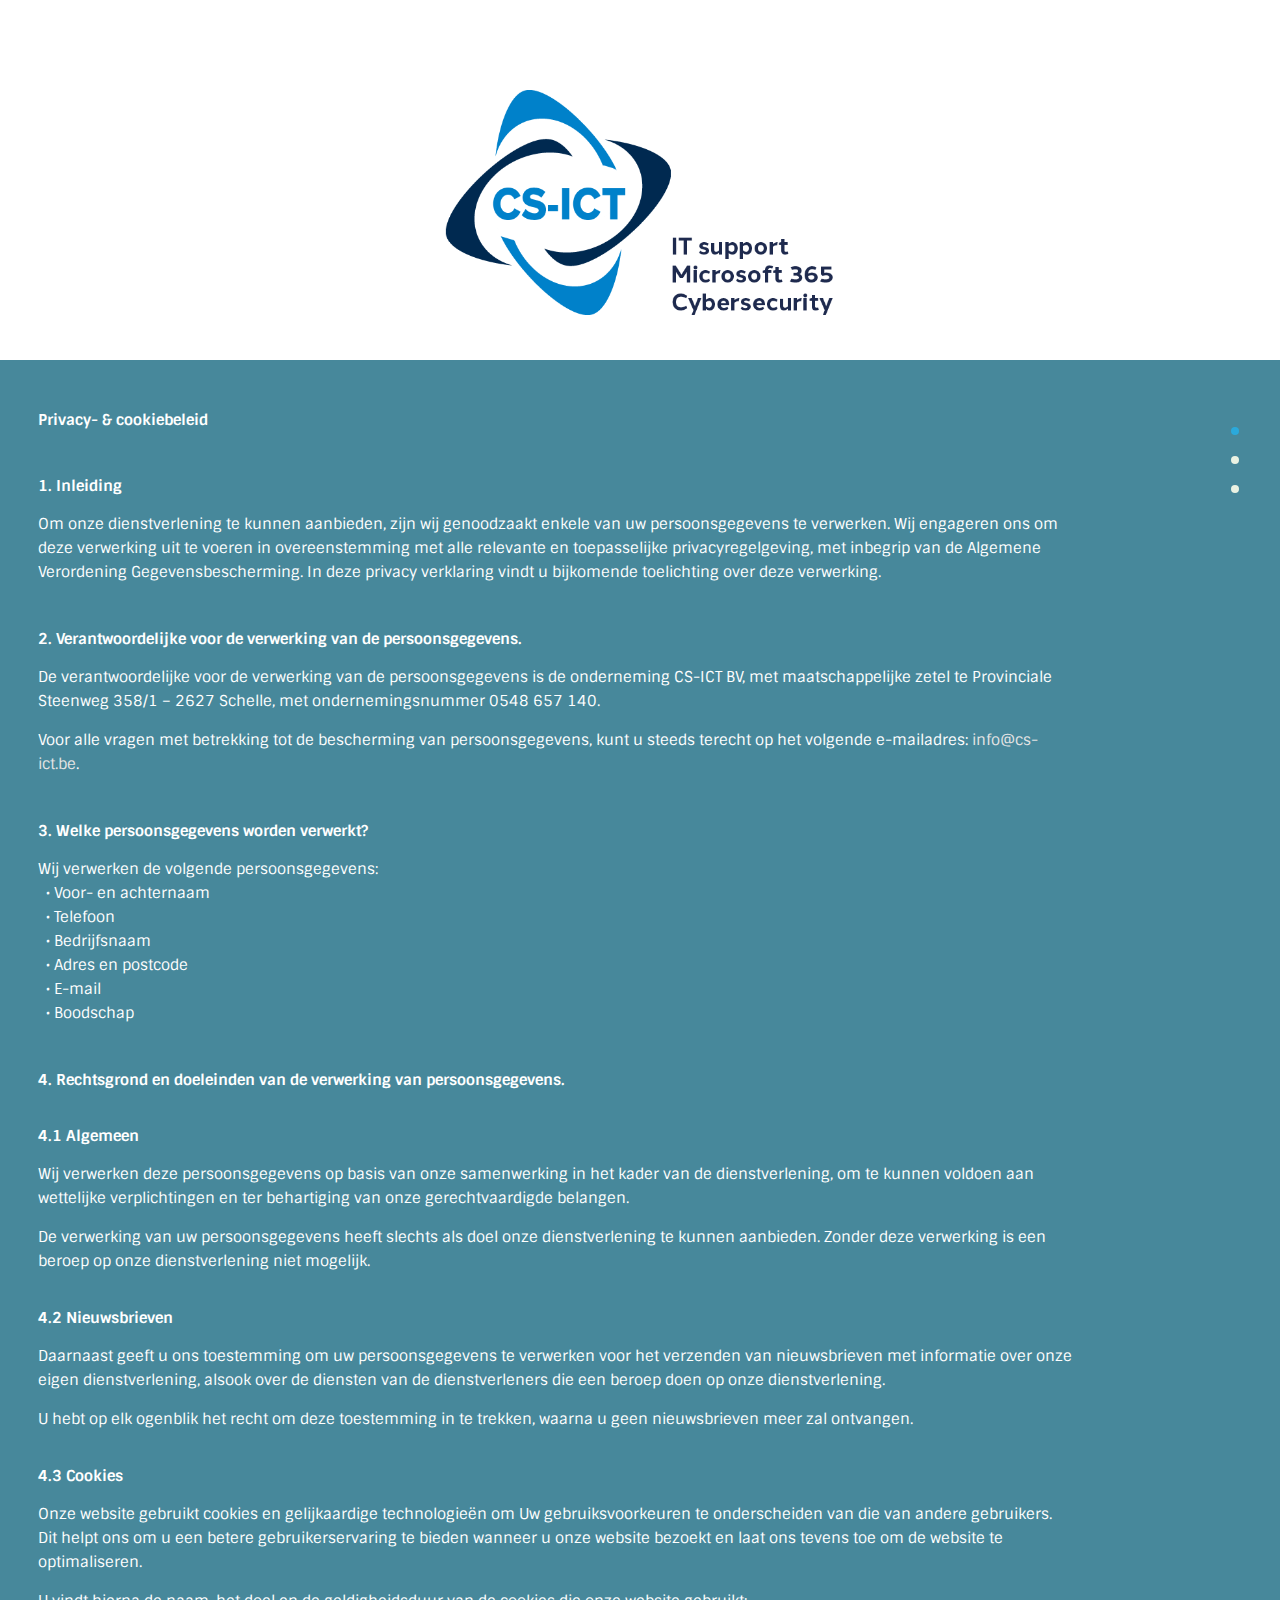
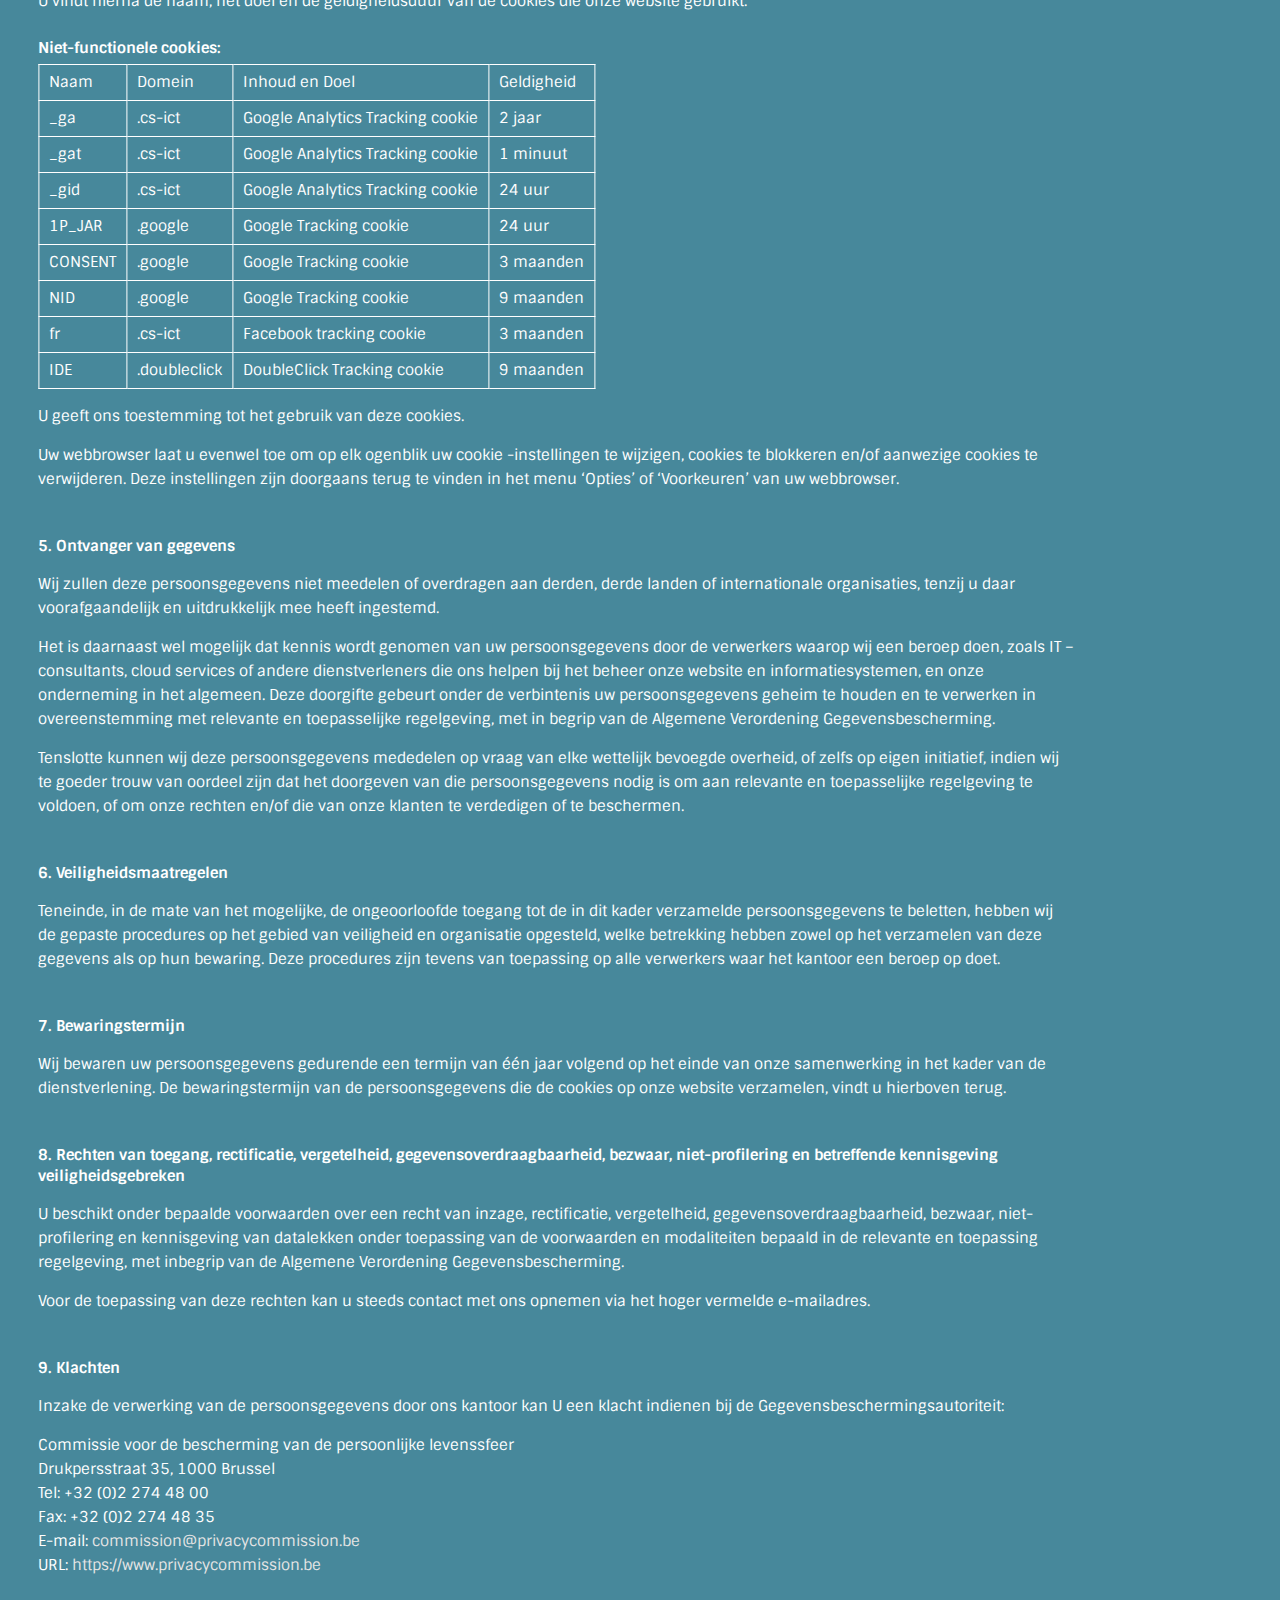
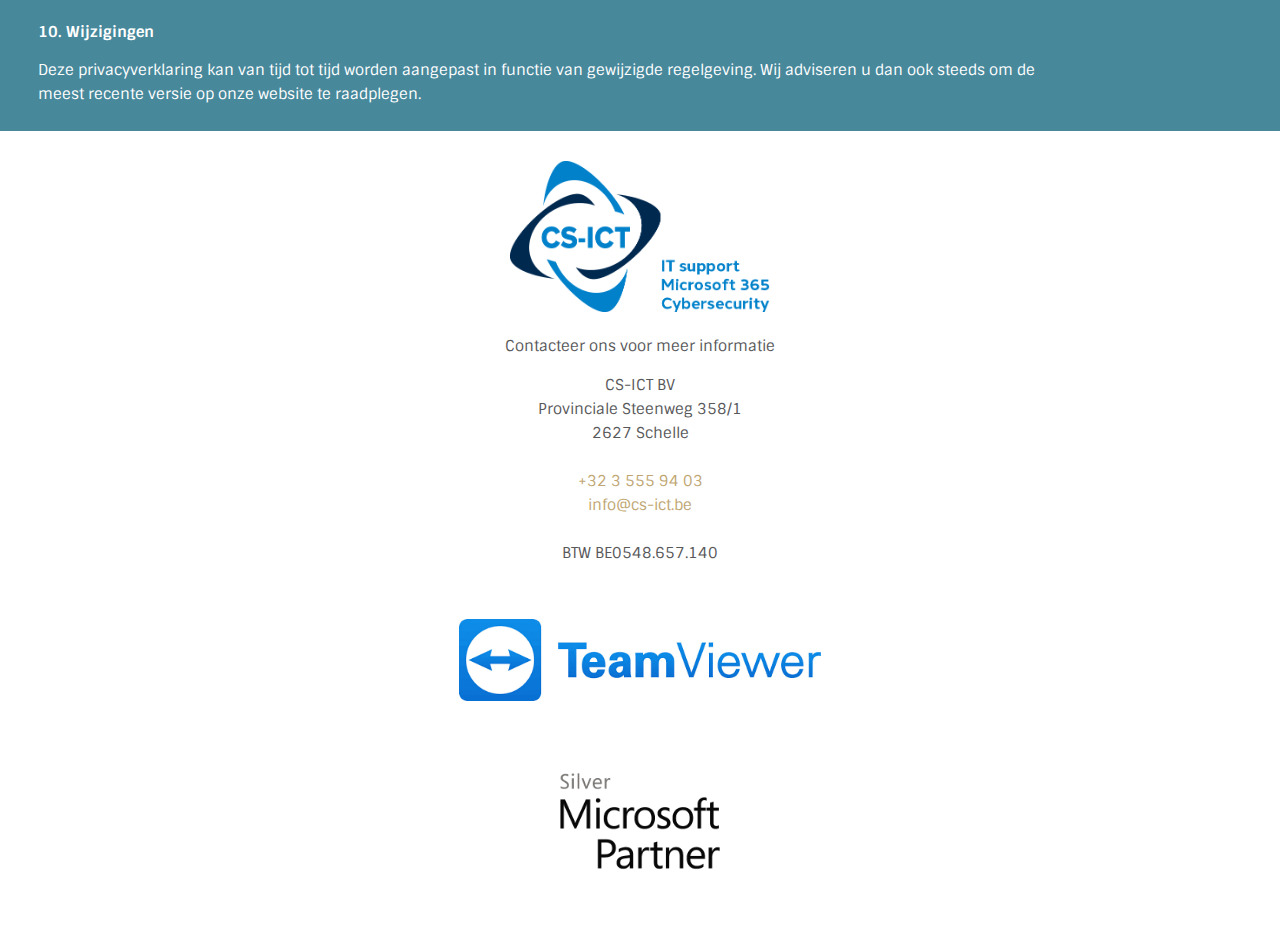
==== commit 844d72c8: "Update index.html" ====
--- a/privacy-cookiebeleid/index.html
+++ b/privacy-cookiebeleid/index.html
@@ -74,7 +74,7 @@
 			<h2>1. Inleiding</h2>
 			<p>Om onze dienstverlening te kunnen aanbieden, zijn wij genoodzaakt enkele van uw persoonsgegevens te verwerken. Wij engageren ons om deze verwerking uit te voeren in overeenstemming met alle relevante en toepasselijke privacyregelgeving, met inbegrip van de Algemene Verordening Gegevensbescherming. In deze privacy verklaring vindt u bijkomende toelichting over deze verwerking.</p>
 			<h2>2. Verantwoordelijke voor de verwerking van de persoonsgegevens.</h2>
-			<p>De verantwoordelijke voor de verwerking van de persoonsgegevens is de onderneming <strong>CS-ICT BV</strong>, met maatschappelijke zetel te <strong>Fotografielaan 28 – 2610 Wilrijk</strong>, met ondernemingsnummer <strong>0548 657 140</strong>.</p>
+			<p>De verantwoordelijke voor de verwerking van de persoonsgegevens is de onderneming <strong>CS-ICT BV</strong>, met maatschappelijke zetel te <strong>Provinciale Steenweg 358/1 – 2627 Schelle</strong>, met ondernemingsnummer <strong>0548 657 140</strong>.</p>
 			<p>Voor alle vragen met betrekking tot de bescherming van persoonsgegevens, kunt u steeds terecht op het volgende e-mailadres: <strong><a href="mailto:info@cs-ict.be">info@cs-ict.be</a></strong>.</p>
 			<h2>3. Welke persoonsgegevens worden verwerkt?</h2>
 			<p>Wij verwerken de volgende persoonsgegevens:<br>
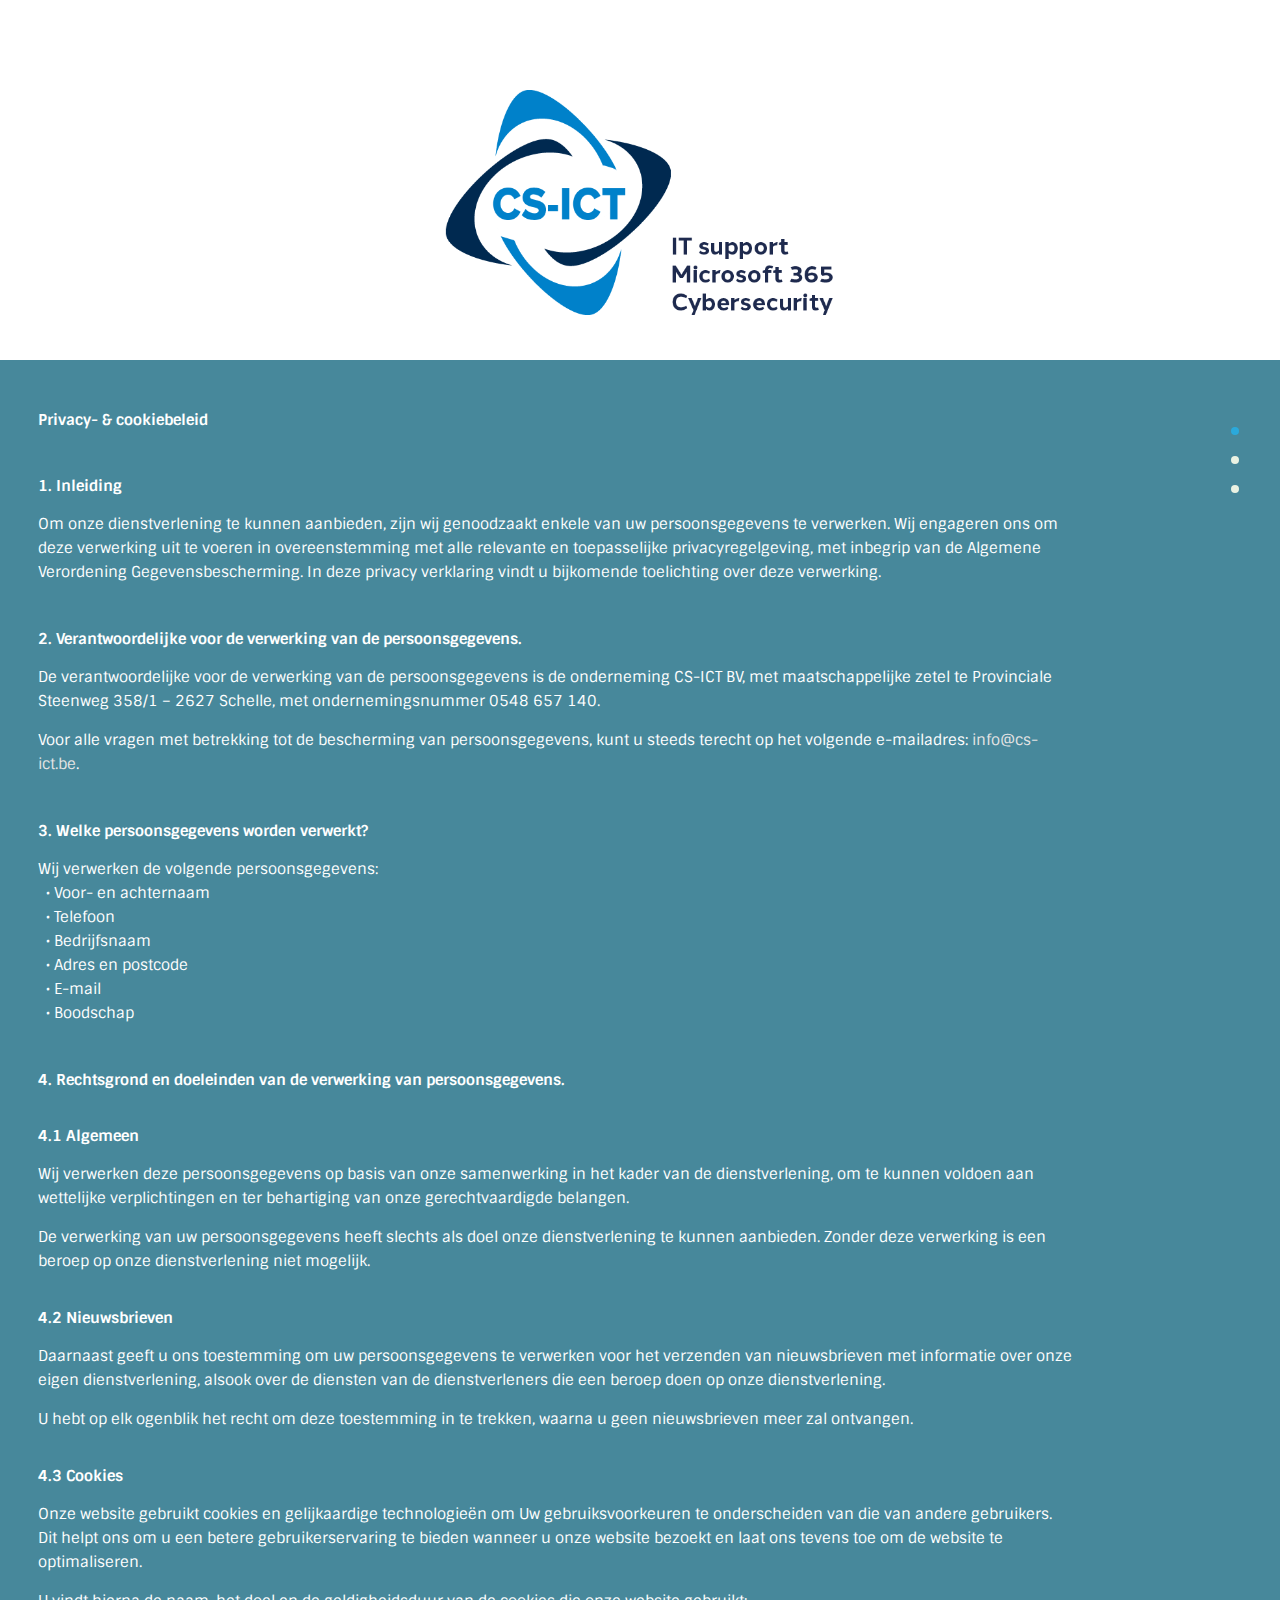
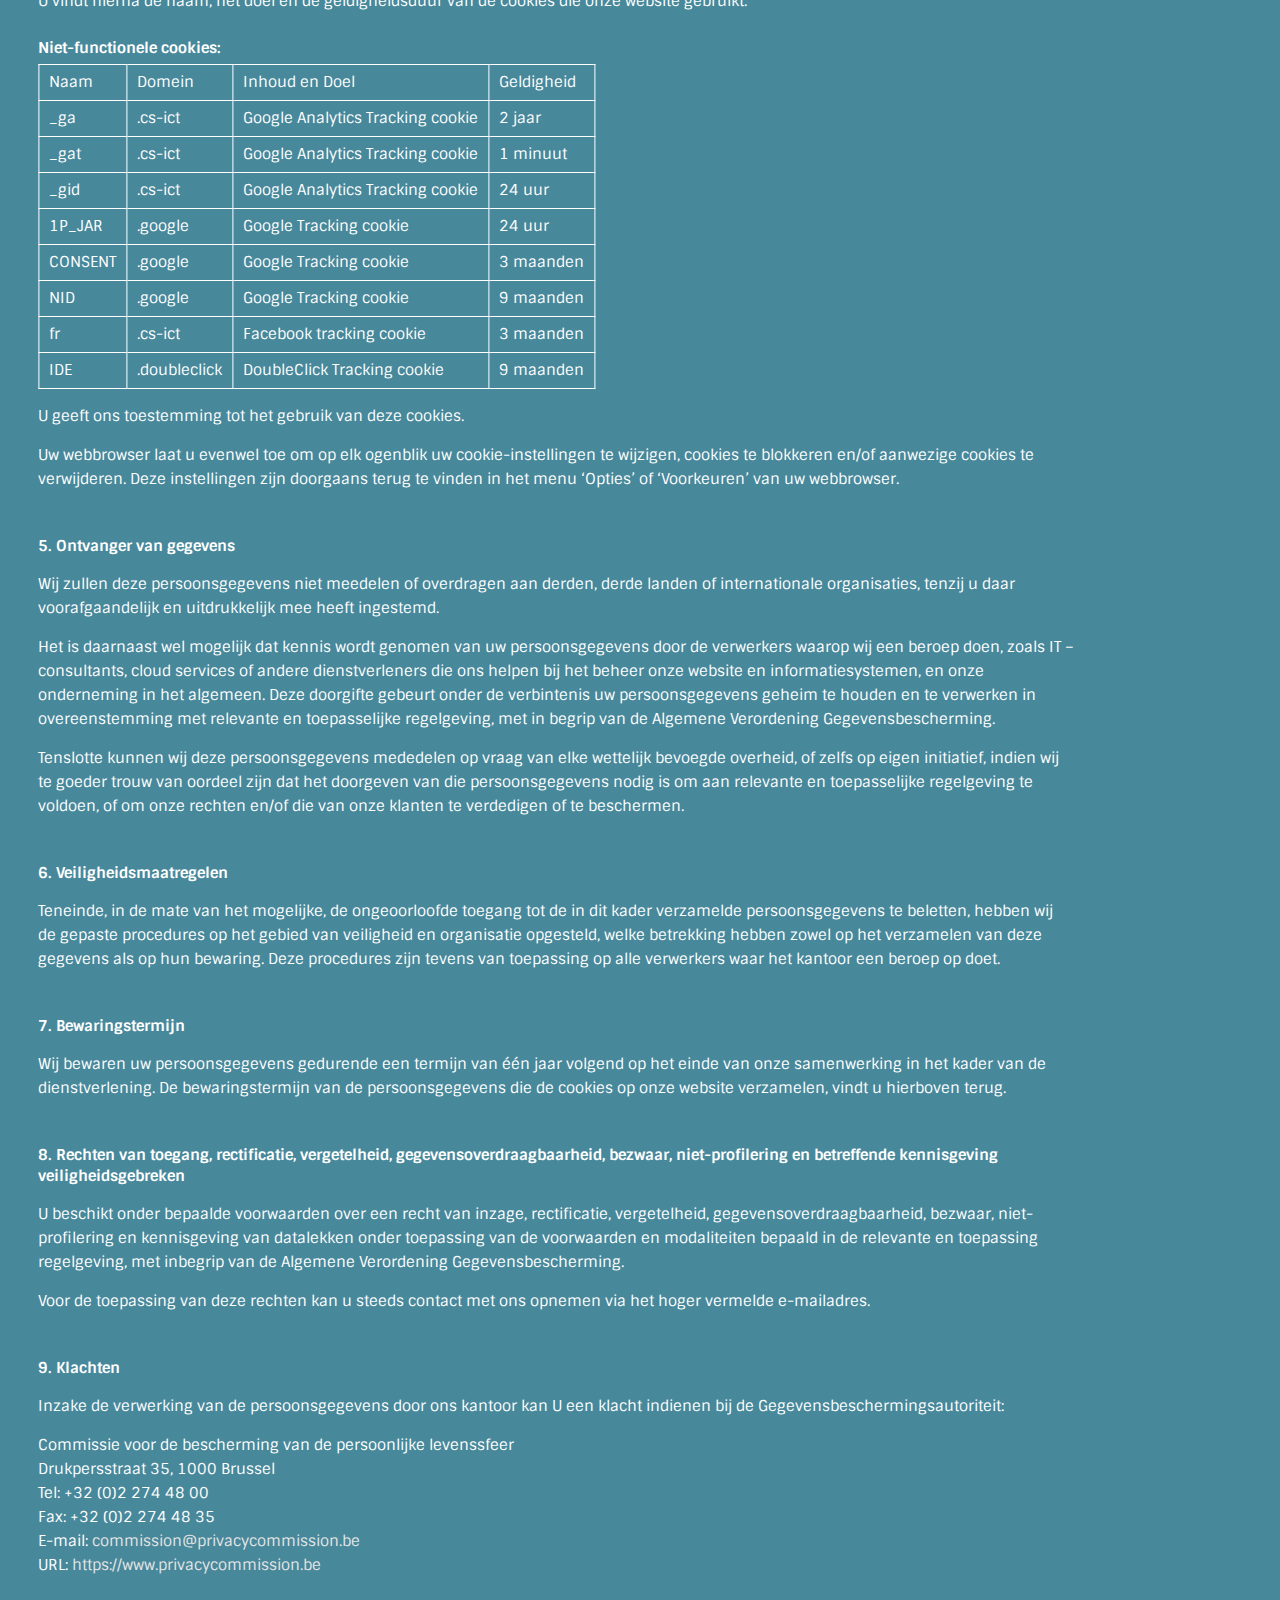
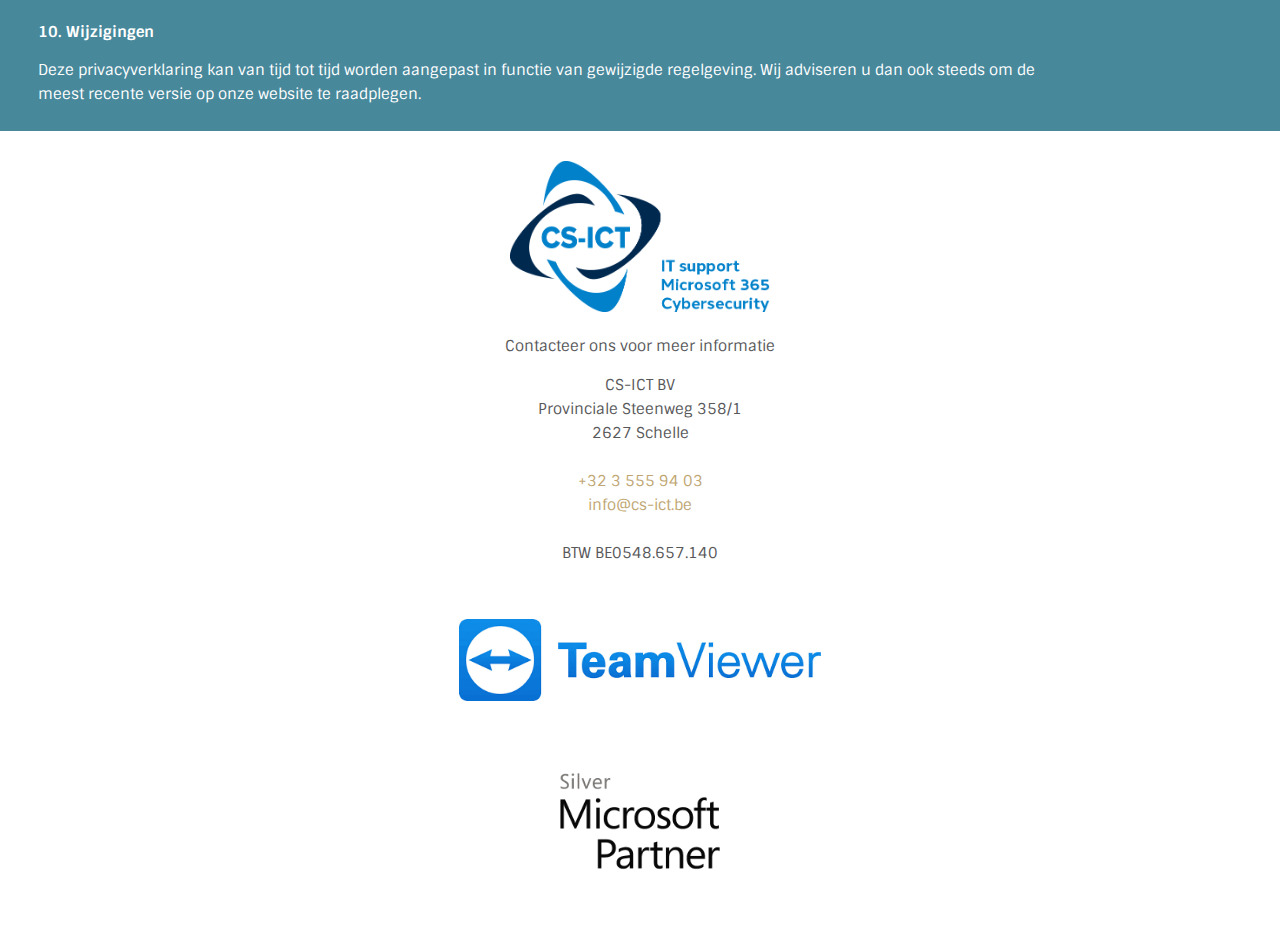
==== commit 8a51b5e1: "Update index.html" ====
--- a/privacy-cookiebeleid/index.html
+++ b/privacy-cookiebeleid/index.html
@@ -155,7 +155,7 @@
 				</tbody>
 			</table>
 			<p>U geeft ons toestemming tot het gebruik van deze cookies.</p>
-			<p>Uw webbrowser laat u evenwel toe om op elk ogenblik uw cookie -instellingen te wijzigen, cookies te blokkeren en/of aanwezige cookies te verwijderen. Deze instellingen zijn doorgaans terug te vinden in het menu ‘Opties’ of ‘Voorkeuren’ van uw webbrowser.</p>
+			<p>Uw webbrowser laat u evenwel toe om op elk ogenblik uw cookie-instellingen te wijzigen, cookies te blokkeren en/of aanwezige cookies te verwijderen. Deze instellingen zijn doorgaans terug te vinden in het menu ‘Opties’ of ‘Voorkeuren’ van uw webbrowser.</p>
 			<h2>5. Ontvanger van gegevens</h2>
 			<p>Wij zullen deze persoonsgegevens niet meedelen of overdragen aan derden, derde landen of internationale organisaties, tenzij u daar voorafgaandelijk en uitdrukkelijk mee heeft ingestemd.</p>
 			<p>Het is daarnaast wel mogelijk dat kennis wordt genomen van uw persoonsgegevens door de verwerkers waarop wij een beroep doen, zoals IT –consultants, cloud services of andere dienstverleners die ons helpen bij het beheer onze website en informatiesystemen, en onze onderneming in het algemeen. Deze doorgifte gebeurt onder de verbintenis uw persoonsgegevens geheim te houden en te verwerken in overeenstemming met relevante en toepasselijke regelgeving, met in begrip van de Algemene Verordening Gegevensbescherming.</p>
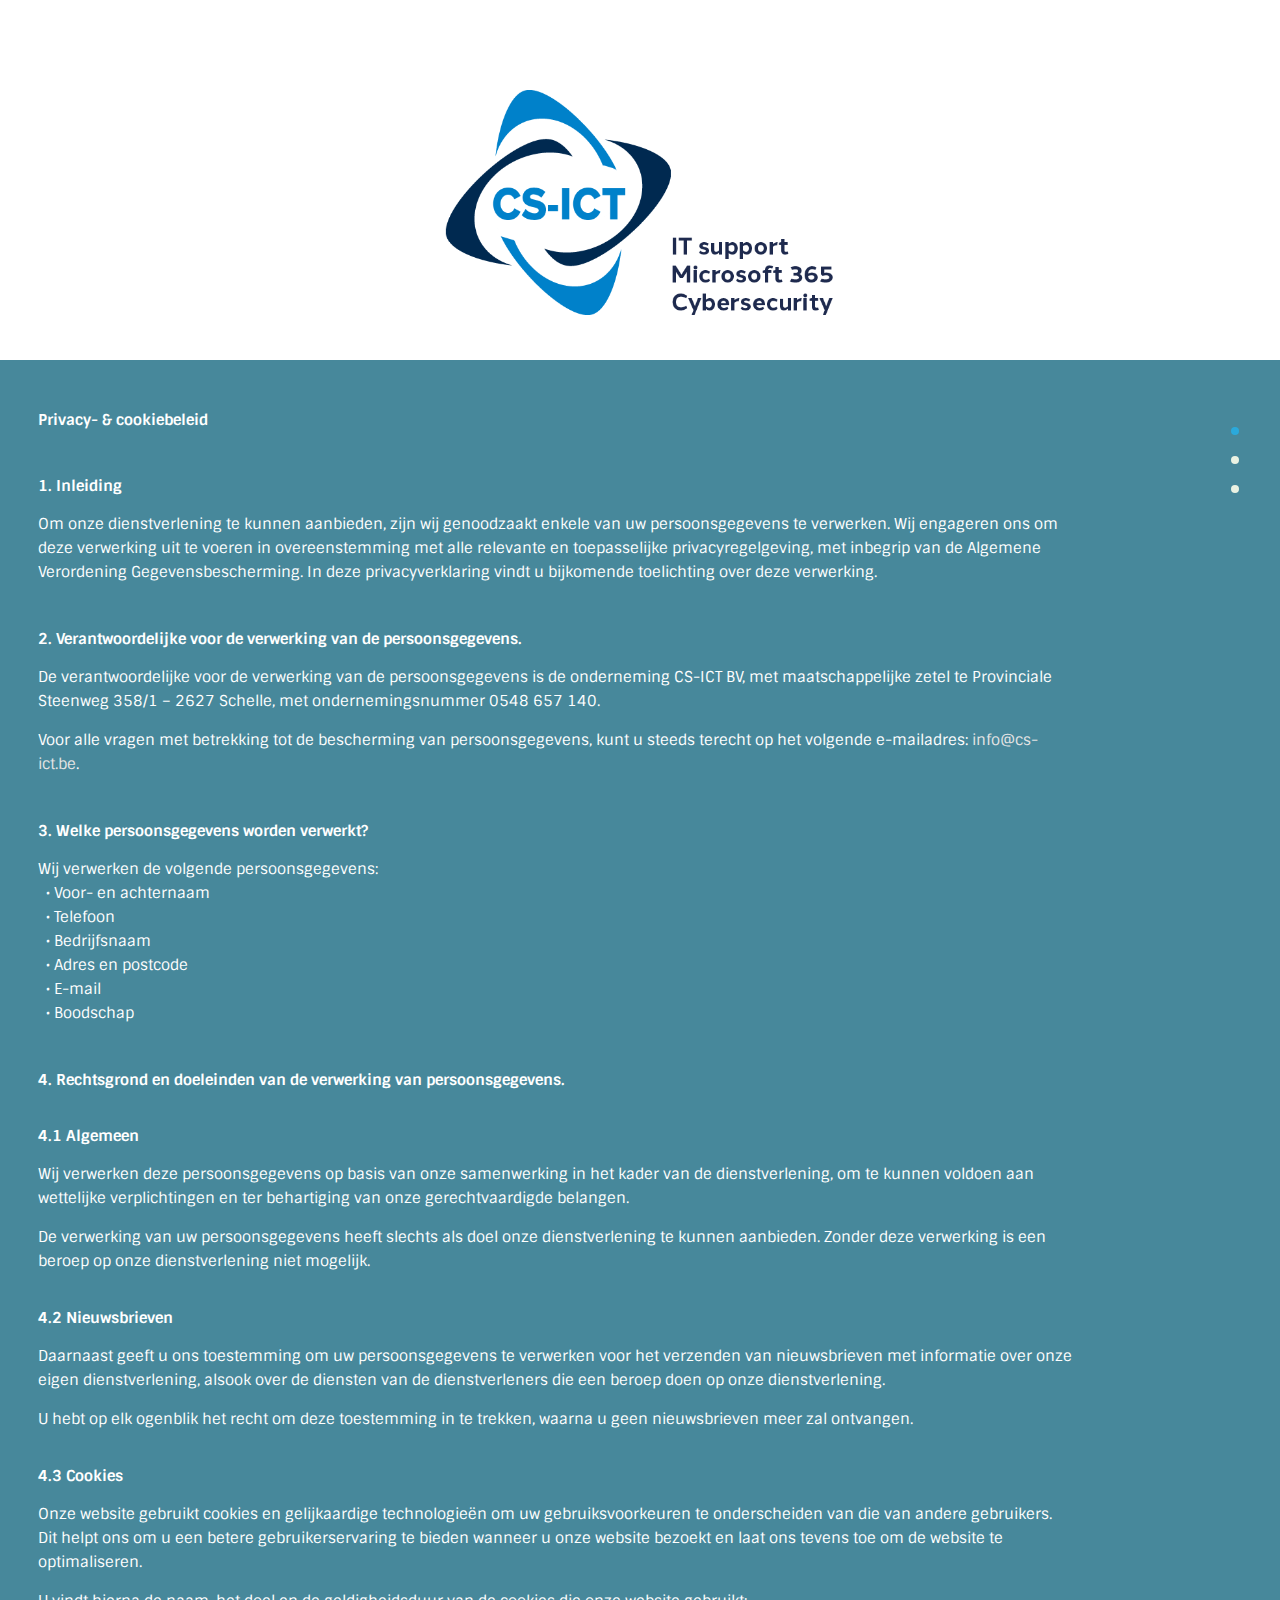
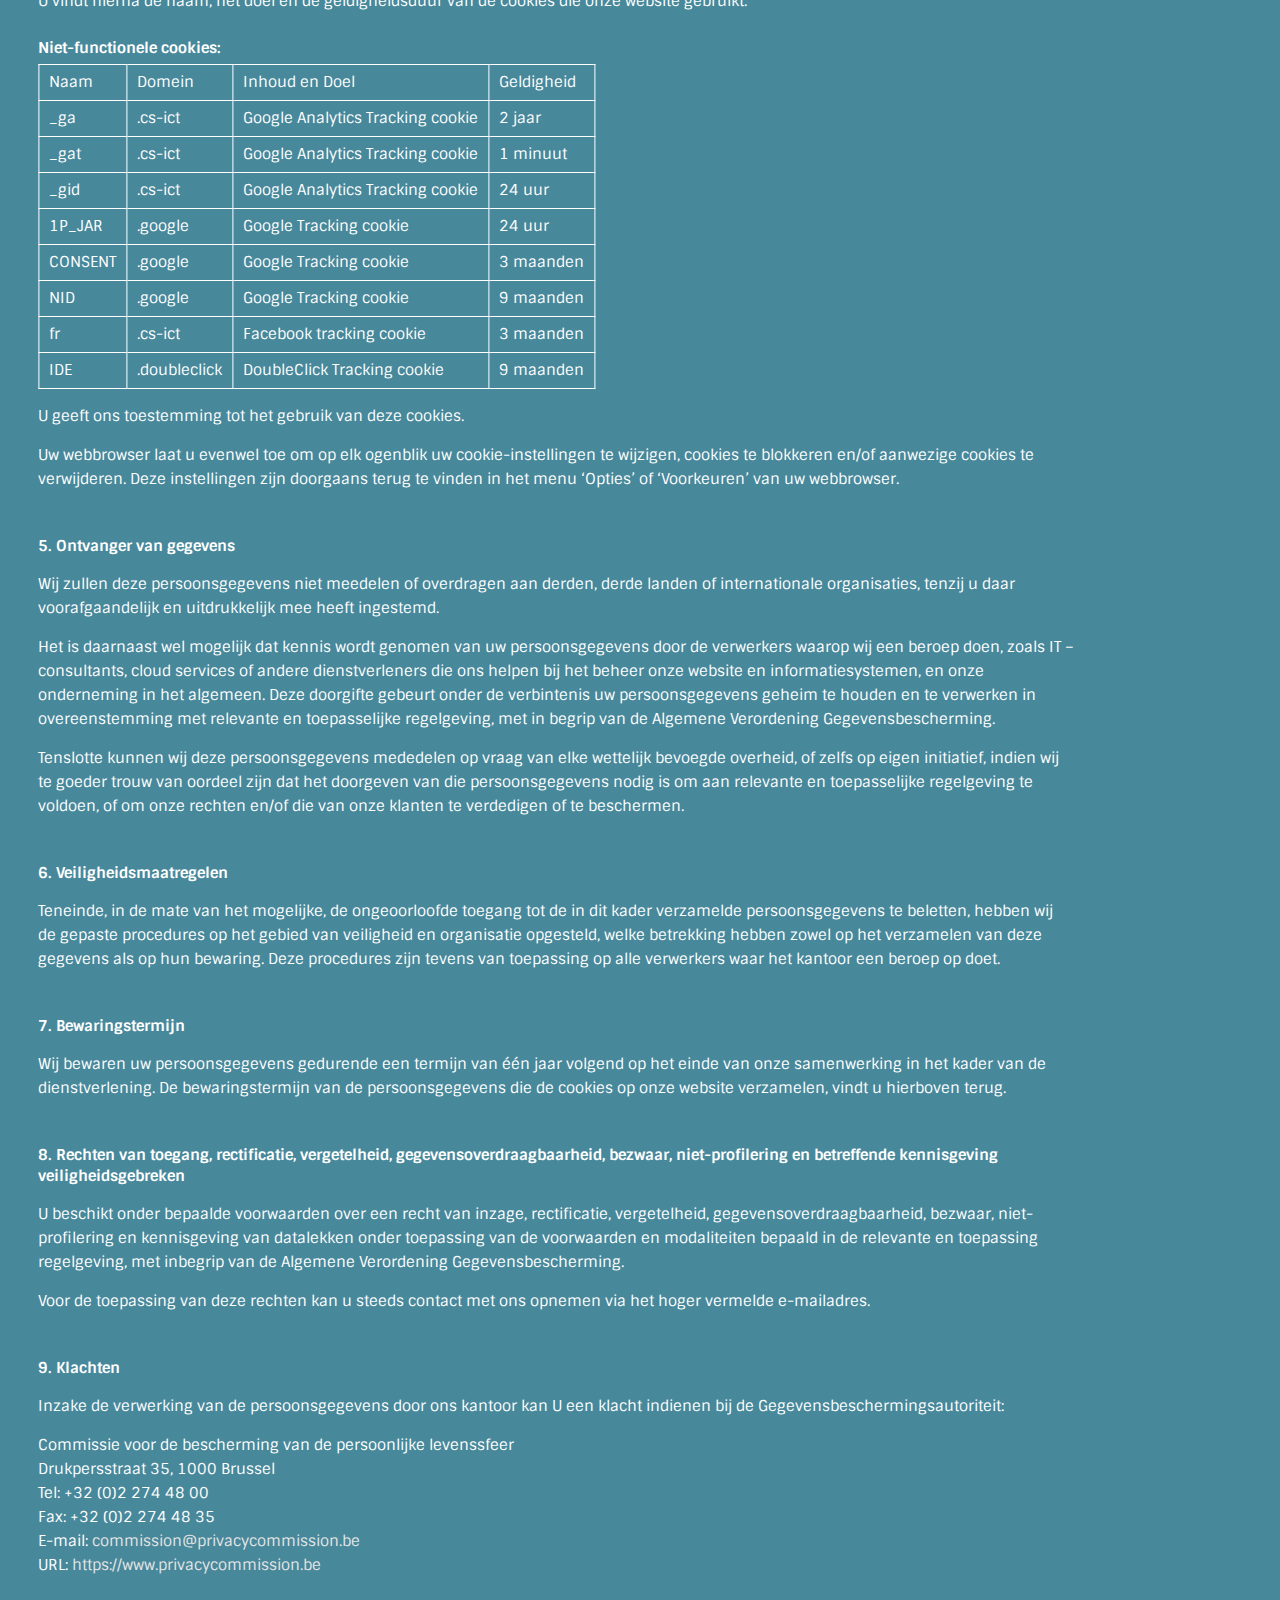
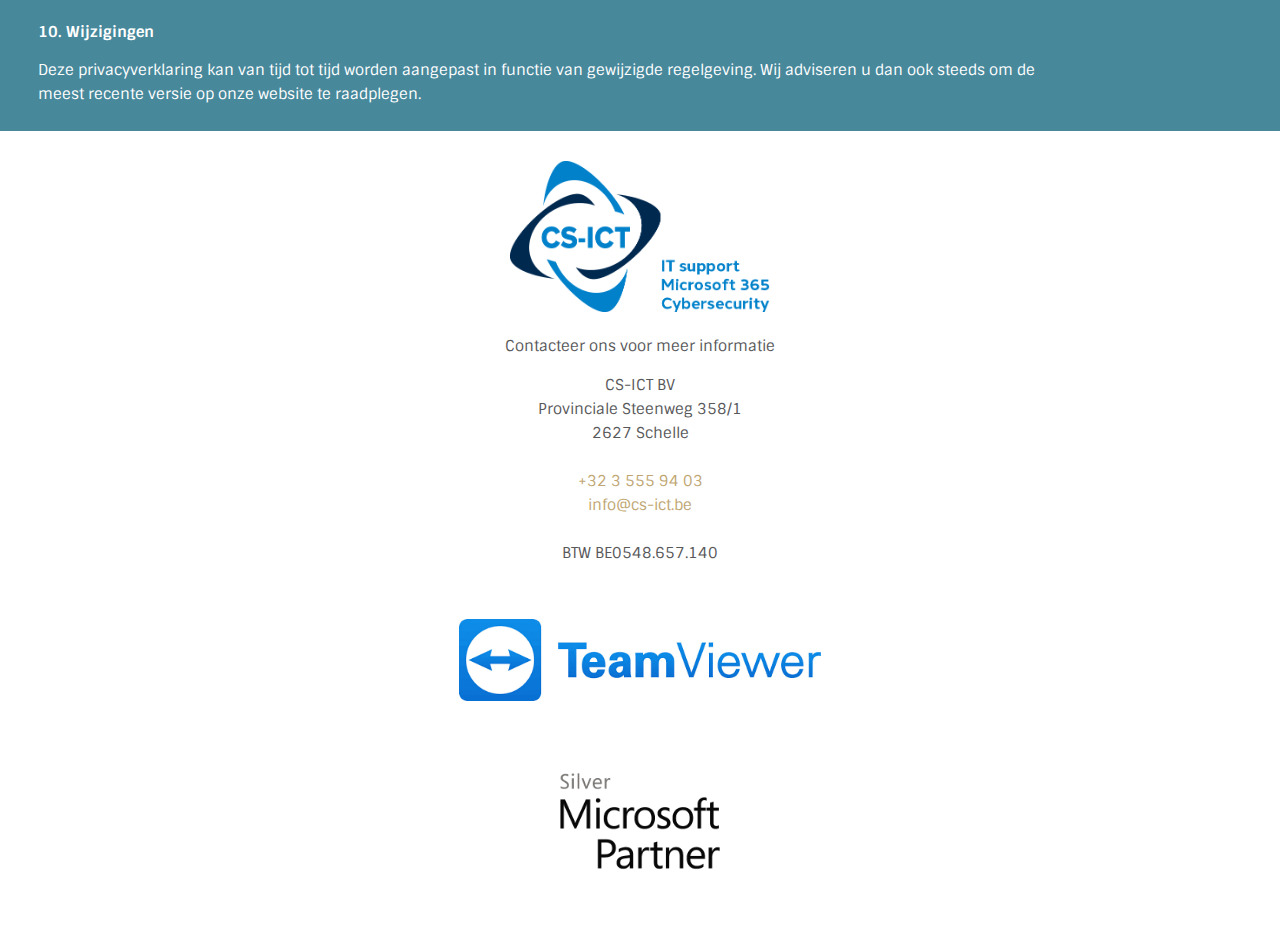
==== commit 35ee257f: "Update index.html" ====
--- a/privacy-cookiebeleid/index.html
+++ b/privacy-cookiebeleid/index.html
@@ -72,7 +72,7 @@
 		<div class="norm section4" style="margin-bottom: 25px;margin-top: 25px;">
 			<h1>Privacy- <span class='special_amp'>&amp;</span> cookiebeleid</h1>
 			<h2>1. Inleiding</h2>
-			<p>Om onze dienstverlening te kunnen aanbieden, zijn wij genoodzaakt enkele van uw persoonsgegevens te verwerken. Wij engageren ons om deze verwerking uit te voeren in overeenstemming met alle relevante en toepasselijke privacyregelgeving, met inbegrip van de Algemene Verordening Gegevensbescherming. In deze privacy verklaring vindt u bijkomende toelichting over deze verwerking.</p>
+			<p>Om onze dienstverlening te kunnen aanbieden, zijn wij genoodzaakt enkele van uw persoonsgegevens te verwerken. Wij engageren ons om deze verwerking uit te voeren in overeenstemming met alle relevante en toepasselijke privacyregelgeving, met inbegrip van de Algemene Verordening Gegevensbescherming. In deze privacyverklaring vindt u bijkomende toelichting over deze verwerking.</p>
 			<h2>2. Verantwoordelijke voor de verwerking van de persoonsgegevens.</h2>
 			<p>De verantwoordelijke voor de verwerking van de persoonsgegevens is de onderneming <strong>CS-ICT BV</strong>, met maatschappelijke zetel te <strong>Provinciale Steenweg 358/1 – 2627 Schelle</strong>, met ondernemingsnummer <strong>0548 657 140</strong>.</p>
 			<p>Voor alle vragen met betrekking tot de bescherming van persoonsgegevens, kunt u steeds terecht op het volgende e-mailadres: <strong><a href="mailto:info@cs-ict.be">info@cs-ict.be</a></strong>.</p>
@@ -93,7 +93,7 @@
 			<p>Daarnaast geeft u ons toestemming om uw persoonsgegevens te verwerken voor het verzenden van nieuwsbrieven met informatie over onze eigen dienstverlening, alsook over de diensten van de dienstverleners die een beroep doen op onze dienstverlening.</p>
 			<p>U hebt op elk ogenblik het recht om deze toestemming in te trekken, waarna u geen nieuwsbrieven meer zal ontvangen.</p>
 			<h3>4.3 Cookies</h3>
-			<p>Onze website gebruikt cookies en gelijkaardige technologieën om Uw gebruiksvoorkeuren te onderscheiden van die van andere gebruikers. Dit helpt ons om u een betere gebruikerservaring te bieden wanneer u onze website bezoekt en laat ons tevens toe om de website te optimaliseren.</p>
+			<p>Onze website gebruikt cookies en gelijkaardige technologieën om uw gebruiksvoorkeuren te onderscheiden van die van andere gebruikers. Dit helpt ons om u een betere gebruikerservaring te bieden wanneer u onze website bezoekt en laat ons tevens toe om de website te optimaliseren.</p>
 			<p>U vindt hierna de naam, het doel en de geldigheidsduur van de cookies die onze website gebruikt:</p>
 			<h4>Niet-functionele cookies:</h4>
 			<table style="text-align:left;color:#fff;">
